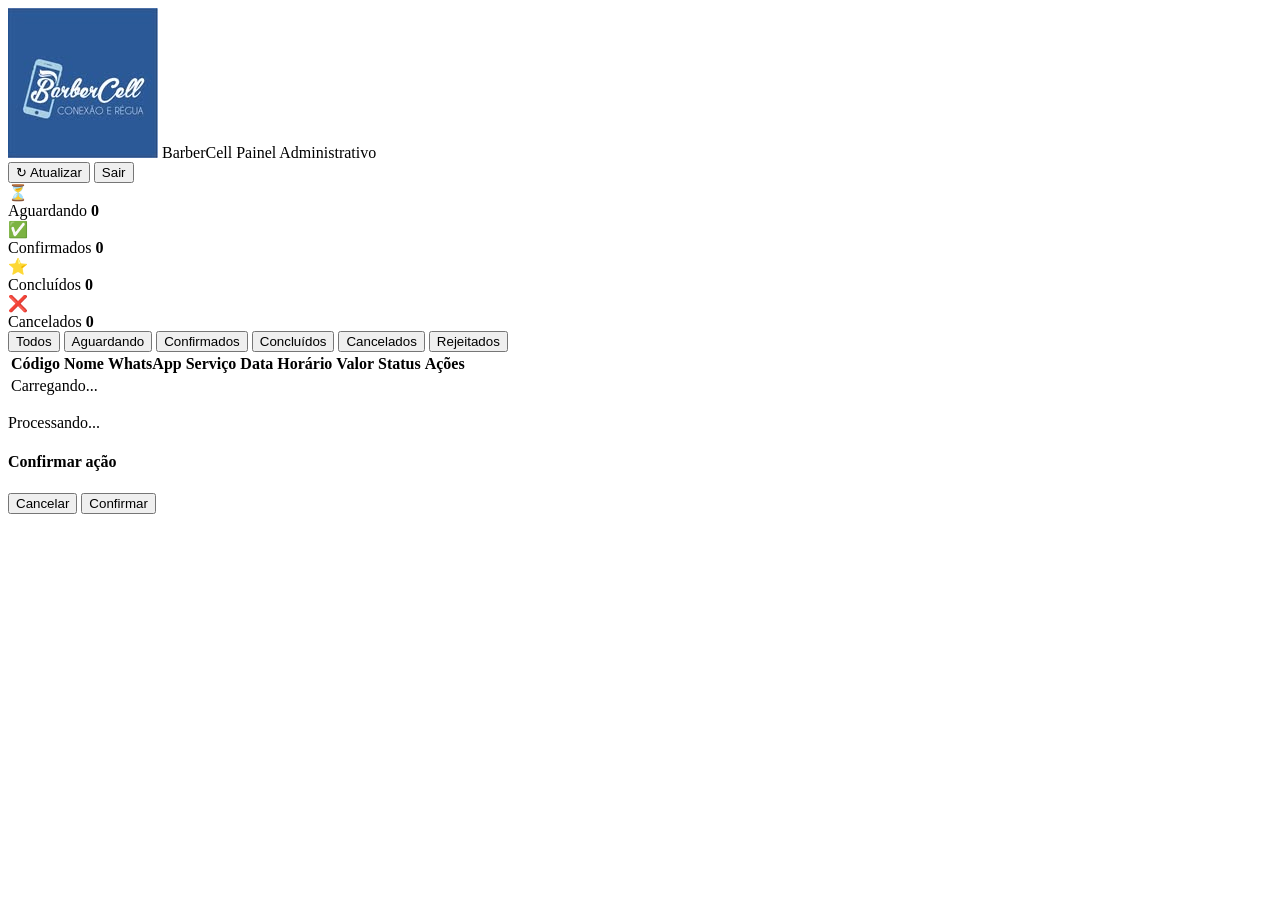
==== admin.html @ 04db47ef "Add files via upload" ====
<!DOCTYPE html>
<html lang="pt-BR">
<head>
  <meta charset="UTF-8" />
  <meta name="viewport" content="width=device-width, initial-scale=1.0" />
  <title>Admin — BarberCell · Conexão & Régua</title>
  <link rel="stylesheet" href="css/style.css" />
  <link rel="preconnect" href="https://fonts.googleapis.com" />
  <link href="https://fonts.googleapis.com/css2?family=Playfair+Display:wght@700&family=Inter:wght@300;400;500;600&display=swap" rel="stylesheet" />
</head>
<body class="admin-page">

  <!-- Dashboard (visível após autenticação via index) -->
  <div class="admin-dashboard" id="admin-dashboard">

    <header class="admin-header">
      <div class="admin-header-left">
        <img src="logo.jpg" alt="BarberCell" class="admin-logo-img" />
        <span class="admin-logo">BarberCell</span>
        <span class="admin-title">Painel Administrativo</span>
      </div>
      <div class="admin-header-right">
        <button class="btn btn-sm btn-outline" id="refresh-btn">↻ Atualizar</button>
        <button class="btn btn-sm btn-danger" id="logout-btn">Sair</button>
      </div>
    </header>

    <main class="admin-main">

      <!-- Stats Cards -->
      <div class="stats-grid">
        <div class="stat-card pending">
          <div class="stat-icon">⏳</div>
          <div class="stat-info">
            <span class="stat-label">Aguardando</span>
            <strong class="stat-value" id="stat-pending">0</strong>
          </div>
        </div>
        <div class="stat-card confirmed">
          <div class="stat-icon">✅</div>
          <div class="stat-info">
            <span class="stat-label">Confirmados</span>
            <strong class="stat-value" id="stat-confirmed">0</strong>
          </div>
        </div>
        <div class="stat-card done">
          <div class="stat-icon">⭐</div>
          <div class="stat-info">
            <span class="stat-label">Concluídos</span>
            <strong class="stat-value" id="stat-done">0</strong>
          </div>
        </div>
        <div class="stat-card cancelled">
          <div class="stat-icon">❌</div>
          <div class="stat-info">
            <span class="stat-label">Cancelados</span>
            <strong class="stat-value" id="stat-cancelled">0</strong>
          </div>
        </div>
      </div>

      <!-- Filters -->
      <div class="admin-filters">
        <button class="filter-btn active" data-filter="all">Todos</button>
        <button class="filter-btn" data-filter="AGUARDANDO CONFIRMAÇÃO">Aguardando</button>
        <button class="filter-btn" data-filter="CONFIRMADO">Confirmados</button>
        <button class="filter-btn" data-filter="CONCLUÍDO">Concluídos</button>
        <button class="filter-btn" data-filter="CANCELADO">Cancelados</button>
        <button class="filter-btn" data-filter="REJEITADO">Rejeitados</button>
      </div>

      <!-- Table -->
      <div class="admin-table-wrap">
        <table class="admin-table" id="bookings-table">
          <thead>
            <tr>
              <th>Código</th>
              <th>Nome</th>
              <th>WhatsApp</th>
              <th>Serviço</th>
              <th>Data</th>
              <th>Horário</th>
              <th>Valor</th>
              <th>Status</th>
              <th>Ações</th>
            </tr>
          </thead>
          <tbody id="bookings-tbody">
            <tr><td colspan="9" class="table-empty">Carregando...</td></tr>
          </tbody>
        </table>
      </div>

    </main>
  </div>

  <!-- Loading overlay -->
  <div class="loading-overlay hidden" id="loading-overlay">
    <div class="spinner"></div>
    <p>Processando...</p>
  </div>

  <!-- Modal de confirmação -->
  <div class="modal-overlay hidden" id="modal-overlay">
    <div class="modal">
      <h4 id="modal-title">Confirmar ação</h4>
      <p id="modal-body"></p>
      <div class="modal-actions">
        <button class="btn btn-outline" id="modal-cancel">Cancelar</button>
        <button class="btn btn-primary" id="modal-confirm">Confirmar</button>
      </div>
    </div>
  </div>

  <script src="js/api.js"></script>
  <script src="js/admin.js"></script>
</body>
</html>
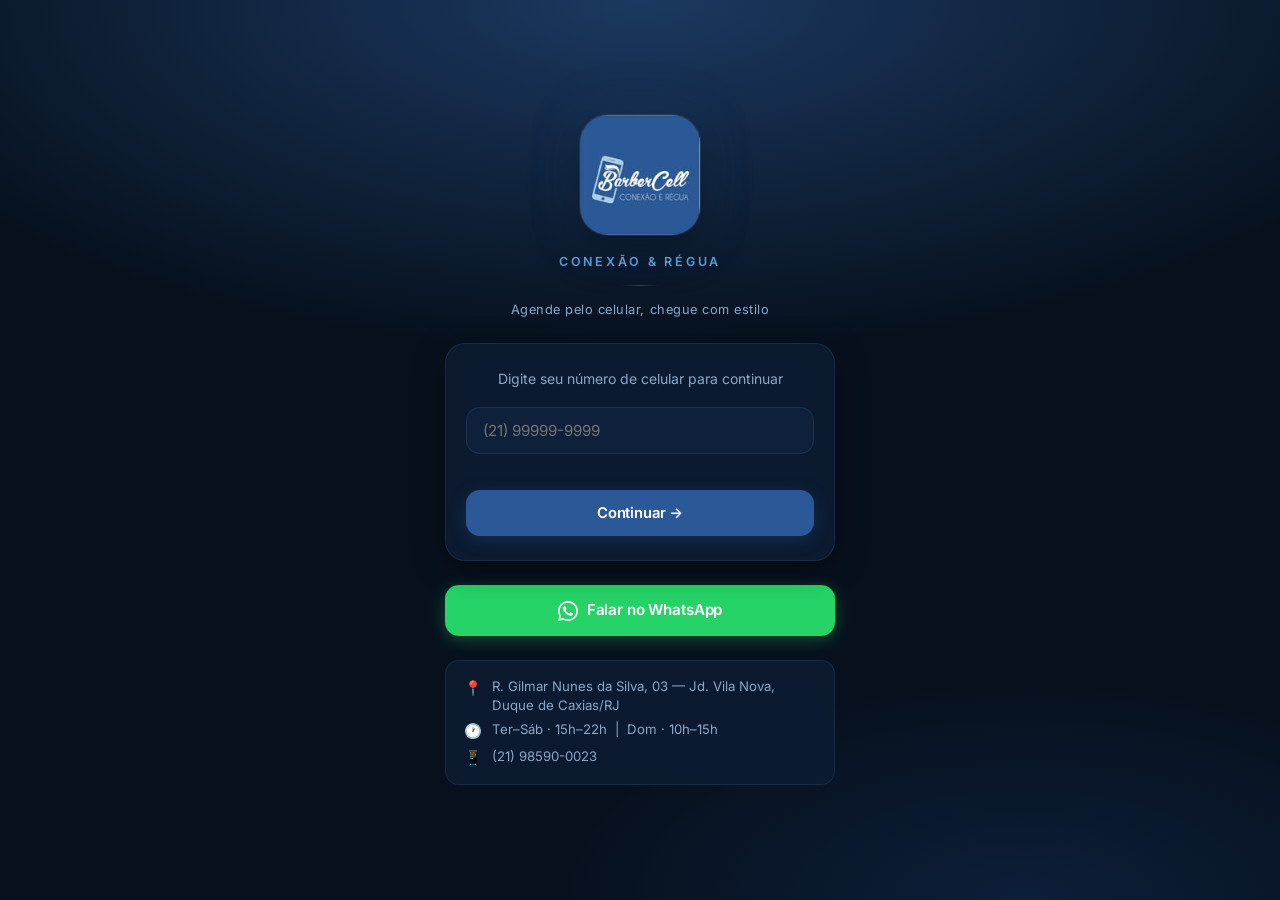
==== commit 6d85d8bc: "Add files via upload" ====
--- a/admin.html
+++ b/admin.html
@@ -4,7 +4,7 @@
   <meta charset="UTF-8" />
   <meta name="viewport" content="width=device-width, initial-scale=1.0" />
   <title>Admin — BarberCell · Conexão & Régua</title>
-  <link rel="stylesheet" href="css/style.css" />
+  <link rel="stylesheet" href="style.css" />
   <link rel="preconnect" href="https://fonts.googleapis.com" />
   <link href="https://fonts.googleapis.com/css2?family=Playfair+Display:wght@700&family=Inter:wght@300;400;500;600&display=swap" rel="stylesheet" />
 </head>
@@ -112,7 +112,7 @@
     </div>
   </div>
 
-  <script src="js/api.js"></script>
-  <script src="js/admin.js"></script>
+  <script src="api.js"></script>
+  <script src="admin.js"></script>
 </body>
 </html>
--- a/style.css
+++ b/style.css
@@ -0,0 +1,1163 @@
+/* =============================================
+   BarberCell — Global Styles
+   Estética iOS · Cor marca: #2B5997
+   ============================================= */
+
+:root {
+  --brand: #2B5997;
+  --brand-light: #5B9BD5;
+  --brand-dark: #1a3d6b;
+  --brand-glow: rgba(43,89,151,0.35);
+
+  /* Superfícies — azul-noite iOS-style */
+  --bg: #07111E;
+  --surface-1: rgba(13,28,50,0.88);
+  --surface-2: rgba(17,35,62,0.78);
+  --surface-border: rgba(91,155,213,0.14);
+  --surface-border-hover: rgba(91,155,213,0.28);
+
+  /* Texto */
+  --text-primary:   #EEF4FF;
+  --text-secondary: #8BA7C7;
+  --text-tertiary:  #3D5A7A;
+
+  /* Status */
+  --pix-green:        #34C759;
+  --status-pending:   #FF9F0A;
+  --status-confirmed: #34C759;
+  --status-done:      #5E5CE6;
+  --status-rejected:  #FF453A;
+  --status-cancelled: #636366;
+
+  --radius-xl: 20px;
+  --radius:    14px;
+  --radius-sm: 10px;
+  --radius-xs: 8px;
+
+  --blur: blur(20px) saturate(180%);
+  --shadow-card: 0 8px 32px rgba(0,0,0,0.45);
+  --shadow-btn:  0 4px 16px var(--brand-glow);
+  --transition: 0.22s cubic-bezier(0.4,0,0.2,1);
+}
+
+*, *::before, *::after { box-sizing: border-box; margin: 0; padding: 0; }
+html { font-size: 16px; scroll-behavior: smooth; }
+
+body {
+  font-family: -apple-system, 'SF Pro Text', 'SF Pro Display',
+               BlinkMacSystemFont, 'Helvetica Neue', Inter, sans-serif;
+  background: var(--bg);
+  color: var(--text-primary);
+  min-height: 100vh;
+  line-height: 1.5;
+  -webkit-font-smoothing: antialiased;
+}
+
+a { color: inherit; text-decoration: none; }
+
+/* =============================================
+   HOME PAGE
+   ============================================= */
+
+.home-page {
+  display: flex;
+  align-items: center;
+  justify-content: center;
+  min-height: 100dvh;
+  padding: 28px 20px;
+  background:
+    radial-gradient(ellipse 100% 60% at 50% 0%, rgba(43,89,151,0.55) 0%, transparent 65%),
+    radial-gradient(ellipse 60% 40% at 80% 100%, rgba(27,60,120,0.3) 0%, transparent 60%),
+    var(--bg);
+}
+
+.home-container {
+  width: 100%;
+  max-width: 390px;
+  display: flex;
+  flex-direction: column;
+  align-items: center;
+  gap: 24px;
+}
+
+/* Hero */
+.hero { text-align: center; }
+
+.hero-logo { margin-bottom: 12px; }
+
+.logo-img {
+  width: 120px;
+  height: 120px;
+  border-radius: 28px;
+  object-fit: cover;
+  box-shadow:
+    0 0 0 1px rgba(255,255,255,0.08),
+    0 12px 40px rgba(0,0,0,0.5),
+    0 0 48px rgba(43,89,151,0.35);
+}
+
+.hero-slogan {
+  font-size: 0.78rem;
+  font-weight: 600;
+  color: var(--brand-light);
+  letter-spacing: 0.22em;
+  text-transform: uppercase;
+  margin-top: 12px;
+}
+
+.hero-divider {
+  width: 40px;
+  height: 1px;
+  background: linear-gradient(to right, transparent, rgba(255,255,255,0.15), transparent);
+  margin: 14px auto;
+}
+
+.hero-tagline {
+  font-size: 0.8rem;
+  color: var(--text-secondary);
+  letter-spacing: 0.04em;
+}
+
+/* Entry Card */
+.entry-card {
+  width: 100%;
+  background: var(--surface-1);
+  border: 1px solid var(--surface-border);
+  border-radius: var(--radius-xl);
+  padding: 24px 20px;
+  backdrop-filter: var(--blur);
+  -webkit-backdrop-filter: var(--blur);
+  box-shadow: var(--shadow-card);
+}
+
+.entry-desc {
+  font-size: 0.875rem;
+  color: var(--text-secondary);
+  margin-bottom: 18px;
+  text-align: center;
+  line-height: 1.5;
+}
+
+.entry-actions { display: flex; gap: 10px; margin-top: 4px; }
+.entry-actions .btn { flex: 1; }
+
+.admin-badge {
+  display: block;
+  background: rgba(43,89,151,0.14);
+  border: 1px solid rgba(74,132,212,0.3);
+  color: var(--brand-light);
+  border-radius: 20px;
+  padding: 5px 14px;
+  font-size: 0.78rem;
+  font-weight: 600;
+  margin-bottom: 16px;
+  text-align: center;
+  letter-spacing: 0.03em;
+}
+
+/* Welcome / Register screens */
+.welcome-icon {
+  font-size: 2.8rem;
+  text-align: center;
+  margin-bottom: 10px;
+}
+
+.welcome-title {
+  font-size: 1.25rem;
+  font-weight: 700;
+  color: var(--text-primary);
+  text-align: center;
+  line-height: 1.3;
+  letter-spacing: -0.02em;
+}
+
+.welcome-title span {
+  color: var(--brand-light);
+}
+
+/* Botão WhatsApp home */
+.btn-wpp-home {
+  display: flex;
+  align-items: center;
+  justify-content: center;
+  gap: 9px;
+  width: 100%;
+  padding: 14px 22px;
+  background: #25D366;
+  color: #fff;
+  border-radius: var(--radius);
+  font-size: 0.95rem;
+  font-weight: 600;
+  transition: all var(--transition);
+  box-shadow: 0 4px 16px rgba(37,211,102,0.3);
+  letter-spacing: -0.01em;
+}
+
+.btn-wpp-home:hover {
+  background: #1ebe5c;
+  transform: translateY(-1px);
+  box-shadow: 0 6px 20px rgba(37,211,102,0.4);
+}
+
+.btn-wpp-home:active { transform: scale(0.98); }
+
+/* Info */
+.home-info {
+  display: flex;
+  flex-direction: column;
+  gap: 6px;
+  width: 100%;
+  background: var(--surface-1);
+  border: 1px solid var(--surface-border);
+  border-radius: var(--radius);
+  padding: 16px 18px;
+  backdrop-filter: var(--blur);
+  -webkit-backdrop-filter: var(--blur);
+}
+
+.info-item {
+  display: flex;
+  align-items: flex-start;
+  gap: 10px;
+  font-size: 0.825rem;
+  color: var(--text-secondary);
+  line-height: 1.4;
+}
+
+.info-icon { flex-shrink: 0; font-size: 0.9rem; margin-top: 1px; }
+
+/* =============================================
+   BUTTONS
+   ============================================= */
+
+.btn {
+  display: inline-flex;
+  align-items: center;
+  justify-content: center;
+  gap: 7px;
+  padding: 14px 22px;
+  border-radius: var(--radius);
+  font-size: 0.925rem;
+  font-weight: 600;
+  cursor: pointer;
+  border: none;
+  transition: all var(--transition);
+  text-align: center;
+  white-space: nowrap;
+  font-family: inherit;
+  letter-spacing: -0.01em;
+  -webkit-tap-highlight-color: transparent;
+}
+
+.btn-primary {
+  background: var(--brand);
+  color: #fff;
+  box-shadow: var(--shadow-btn);
+}
+.btn-primary:hover  { background: var(--brand-light); transform: translateY(-1px); box-shadow: 0 6px 24px var(--brand-glow); }
+.btn-primary:active { transform: scale(0.97); }
+
+.btn-secondary {
+  background: rgba(43,89,151,0.14);
+  color: var(--brand-light);
+  border: 1px solid rgba(74,132,212,0.3);
+}
+.btn-secondary:hover { background: rgba(43,89,151,0.22); transform: translateY(-1px); }
+
+.btn-outline {
+  background: rgba(255,255,255,0.05);
+  color: var(--text-secondary);
+  border: 1px solid var(--surface-border);
+}
+.btn-outline:hover { border-color: var(--surface-border-hover); color: var(--text-primary); }
+
+.btn-large  { padding: 16px 28px; font-size: 1rem; border-radius: var(--radius-xl); }
+.btn-full   { width: 100%; }
+.btn-sm     { padding: 8px 14px; font-size: 0.8rem; border-radius: var(--radius-xs); }
+.btn-icon   { font-size: 1.05rem; }
+
+.btn-whatsapp {
+  background: #25D366;
+  color: #fff;
+  width: 100%;
+}
+.btn-whatsapp:hover { background: #1ebe5c; transform: translateY(-1px); }
+
+.btn-danger {
+  background: rgba(255,69,58,0.12);
+  color: var(--status-rejected);
+  border: 1px solid rgba(255,69,58,0.25);
+}
+.btn-danger:hover { background: rgba(255,69,58,0.22); }
+
+/* =============================================
+   PAGE HEADER
+   ============================================= */
+
+.page-header {
+  display: flex;
+  align-items: center;
+  justify-content: space-between;
+  padding: 14px 16px;
+  border-bottom: 1px solid var(--surface-border);
+  position: sticky;
+  top: 0;
+  background: rgba(7,17,30,0.85);
+  backdrop-filter: var(--blur);
+  -webkit-backdrop-filter: var(--blur);
+  z-index: 100;
+}
+
+.back-btn {
+  font-size: 0.9rem;
+  color: var(--brand-light);
+  font-weight: 500;
+  transition: opacity var(--transition);
+}
+.back-btn:hover { opacity: 0.75; }
+
+.page-title {
+  font-size: 0.9rem;
+  font-weight: 600;
+  color: var(--text-primary);
+  display: flex;
+  align-items: center;
+  gap: 8px;
+}
+
+.page-title img {
+  width: 26px;
+  height: 26px;
+  border-radius: 7px;
+  object-fit: cover;
+}
+
+/* =============================================
+   STEPS BAR
+   ============================================= */
+
+.steps-bar {
+  display: flex;
+  align-items: center;
+  justify-content: center;
+  padding: 16px;
+  overflow-x: auto;
+  scrollbar-width: none;
+  gap: 0;
+}
+
+.step {
+  display: flex;
+  flex-direction: column;
+  align-items: center;
+  gap: 5px;
+  flex-shrink: 0;
+}
+
+.step-circle {
+  width: 30px;
+  height: 30px;
+  border-radius: 50%;
+  background: rgba(255,255,255,0.06);
+  border: 1px solid var(--surface-border);
+  color: var(--text-tertiary);
+  display: flex;
+  align-items: center;
+  justify-content: center;
+  font-size: 0.78rem;
+  font-weight: 600;
+  transition: all var(--transition);
+}
+
+.step span {
+  font-size: 0.65rem;
+  color: var(--text-tertiary);
+  transition: color var(--transition);
+  letter-spacing: 0.02em;
+}
+
+.step.active .step-circle {
+  background: var(--brand);
+  border-color: var(--brand);
+  color: #fff;
+  box-shadow: 0 0 12px var(--brand-glow);
+}
+.step.active span { color: var(--brand-light); }
+
+.step.completed .step-circle {
+  background: rgba(43,89,151,0.18);
+  border-color: rgba(74,132,212,0.4);
+  color: var(--brand-light);
+}
+
+.step-line {
+  width: 28px;
+  height: 1px;
+  background: var(--surface-border);
+  margin-bottom: 20px;
+  flex-shrink: 0;
+}
+
+/* =============================================
+   BOOKING STEPS
+   ============================================= */
+
+.booking-main {
+  max-width: 480px;
+  margin: 0 auto;
+  padding: 16px 16px 48px;
+}
+
+.booking-step { display: none; }
+.booking-step.active { display: block; animation: fadeSlide 0.3s var(--transition); }
+
+@keyframes fadeSlide {
+  from { opacity: 0; transform: translateY(10px); }
+  to   { opacity: 1; transform: translateY(0); }
+}
+
+.section-title {
+  font-size: 1.3rem;
+  font-weight: 700;
+  color: var(--text-primary);
+  letter-spacing: -0.02em;
+  margin-bottom: 4px;
+}
+
+.section-subtitle {
+  font-size: 0.875rem;
+  color: var(--text-secondary);
+  margin-bottom: 20px;
+}
+
+/* Services */
+.services-grid {
+  display: flex;
+  flex-direction: column;
+  gap: 8px;
+  margin-top: 16px;
+}
+
+.service-card {
+  display: flex;
+  align-items: center;
+  justify-content: space-between;
+  padding: 15px 18px;
+  background: var(--surface-1);
+  border: 1px solid var(--surface-border);
+  border-radius: var(--radius);
+  cursor: pointer;
+  transition: all var(--transition);
+  backdrop-filter: var(--blur);
+  -webkit-backdrop-filter: var(--blur);
+}
+
+.service-card:hover {
+  border-color: rgba(74,132,212,0.4);
+  background: rgba(43,89,151,0.1);
+}
+
+.service-card.selected {
+  border-color: var(--brand);
+  background: rgba(43,89,151,0.16);
+  box-shadow: 0 0 0 1px var(--brand), inset 0 0 0 1px rgba(74,132,212,0.2);
+}
+
+.service-name { font-weight: 500; font-size: 0.95rem; }
+.service-meta { display: flex; flex-direction: column; align-items: flex-end; gap: 2px; }
+.service-price { color: var(--brand-light); font-weight: 600; font-size: 0.95rem; }
+.service-duration { font-size: 0.72rem; color: var(--text-secondary); }
+
+/* Calendar */
+.calendar-wrapper {
+  background: var(--surface-1);
+  border: 1px solid var(--surface-border);
+  border-radius: var(--radius-xl);
+  padding: 20px;
+  margin-top: 16px;
+  backdrop-filter: var(--blur);
+  -webkit-backdrop-filter: var(--blur);
+}
+
+.calendar-header {
+  display: flex;
+  align-items: center;
+  justify-content: space-between;
+  margin-bottom: 16px;
+}
+
+.cal-month-label {
+  font-weight: 600;
+  font-size: 0.95rem;
+  text-transform: capitalize;
+  letter-spacing: -0.01em;
+}
+
+.cal-nav {
+  background: rgba(255,255,255,0.06);
+  border: 1px solid var(--surface-border);
+  color: var(--text-secondary);
+  width: 30px;
+  height: 30px;
+  border-radius: 50%;
+  cursor: pointer;
+  font-size: 1rem;
+  transition: all var(--transition);
+  display: flex;
+  align-items: center;
+  justify-content: center;
+}
+.cal-nav:hover { background: var(--brand); border-color: var(--brand); color: #fff; }
+
+.calendar-grid {
+  display: grid;
+  grid-template-columns: repeat(7, 1fr);
+  gap: 3px;
+}
+
+.cal-day-name {
+  text-align: center;
+  font-size: 0.68rem;
+  color: var(--text-tertiary);
+  padding: 4px 0 8px;
+  font-weight: 500;
+  letter-spacing: 0.04em;
+}
+
+#calendar-days { display: contents; }
+
+.cal-day {
+  aspect-ratio: 1;
+  display: flex;
+  align-items: center;
+  justify-content: center;
+  border-radius: 50%;
+  cursor: pointer;
+  font-size: 0.875rem;
+  transition: all var(--transition);
+}
+
+.cal-day:hover:not(.disabled):not(.past) {
+  background: rgba(43,89,151,0.25);
+  color: var(--brand-light);
+}
+
+.cal-day.selected {
+  background: var(--brand);
+  color: #fff;
+  font-weight: 700;
+  box-shadow: 0 2px 10px var(--brand-glow);
+}
+
+.cal-day.today {
+  color: var(--brand-light);
+  font-weight: 600;
+}
+
+.cal-day.disabled, .cal-day.past {
+  color: var(--text-tertiary);
+  cursor: not-allowed;
+  opacity: 0.45;
+}
+
+.cal-day.empty { cursor: default; }
+
+/* Times Grid */
+.times-grid {
+  display: grid;
+  grid-template-columns: repeat(3, 1fr);
+  gap: 8px;
+  margin-top: 16px;
+}
+
+.time-slot {
+  padding: 13px 8px;
+  background: var(--surface-1);
+  border: 1px solid var(--surface-border);
+  border-radius: var(--radius);
+  text-align: center;
+  cursor: pointer;
+  font-weight: 500;
+  font-size: 0.9rem;
+  transition: all var(--transition);
+  backdrop-filter: var(--blur);
+  -webkit-backdrop-filter: var(--blur);
+}
+
+.time-slot:hover {
+  border-color: rgba(74,132,212,0.4);
+  color: var(--brand-light);
+  background: rgba(43,89,151,0.1);
+}
+
+.time-slot.selected {
+  background: var(--brand);
+  border-color: var(--brand);
+  color: #fff;
+  box-shadow: 0 2px 12px var(--brand-glow);
+}
+
+.time-slot.unavailable {
+  opacity: 0.28;
+  cursor: not-allowed;
+  text-decoration: line-through;
+  pointer-events: none;
+}
+
+.no-times {
+  text-align: center;
+  color: var(--text-secondary);
+  padding: 32px;
+  font-size: 0.9rem;
+}
+
+/* Form */
+.client-form { margin-top: 16px; }
+
+.form-group {
+  display: flex;
+  flex-direction: column;
+  gap: 6px;
+  margin-bottom: 14px;
+}
+
+.form-group label {
+  font-size: 0.825rem;
+  color: var(--text-secondary);
+  font-weight: 500;
+  padding-left: 2px;
+}
+
+.optional { font-weight: 400; font-size: 0.78rem; opacity: 0.7; }
+
+.form-group input {
+  padding: 13px 16px;
+  background: var(--surface-2);
+  border: 1px solid var(--surface-border);
+  border-radius: var(--radius);
+  color: var(--text-primary);
+  font-size: 0.95rem;
+  font-family: inherit;
+  transition: border-color var(--transition), box-shadow var(--transition);
+  outline: none;
+  -webkit-appearance: none;
+}
+
+.form-group input:focus {
+  border-color: var(--brand);
+  box-shadow: 0 0 0 3px rgba(43,89,151,0.2);
+}
+.form-group input.error { border-color: var(--status-rejected); }
+
+.field-error {
+  font-size: 0.78rem;
+  color: var(--status-rejected);
+  min-height: 16px;
+  padding-left: 2px;
+}
+
+/* Booking Summary */
+.booking-summary {
+  background: var(--surface-1);
+  border: 1px solid var(--surface-border);
+  border-radius: var(--radius);
+  padding: 16px 18px;
+  margin: 18px 0;
+  backdrop-filter: var(--blur);
+  -webkit-backdrop-filter: var(--blur);
+}
+
+.booking-summary h4 {
+  font-size: 0.72rem;
+  color: var(--text-tertiary);
+  text-transform: uppercase;
+  letter-spacing: 0.1em;
+  margin-bottom: 10px;
+}
+
+.summary-row {
+  display: flex;
+  justify-content: space-between;
+  align-items: center;
+  padding: 7px 0;
+  font-size: 0.875rem;
+  border-bottom: 1px solid rgba(255,255,255,0.04);
+}
+.summary-row:last-child { border-bottom: none; }
+.summary-row span { color: var(--text-secondary); }
+.summary-row.highlight strong { color: var(--brand-light); font-size: 1rem; }
+
+/* Pix Card */
+.pix-card {
+  background: var(--surface-1);
+  border: 1px solid rgba(52,199,89,0.2);
+  border-radius: var(--radius-xl);
+  padding: 22px;
+  display: flex;
+  gap: 18px;
+  align-items: flex-start;
+  margin-top: 16px;
+  backdrop-filter: var(--blur);
+  -webkit-backdrop-filter: var(--blur);
+}
+
+.pix-info { flex: 1; }
+
+.pix-row {
+  display: flex;
+  justify-content: space-between;
+  align-items: center;
+  padding: 8px 0;
+  border-bottom: 1px solid rgba(255,255,255,0.04);
+  gap: 12px;
+}
+.pix-row:last-child { border-bottom: none; }
+.pix-label { font-size: 0.78rem; color: var(--text-tertiary); }
+.pix-value-wrap { display: flex; align-items: center; gap: 8px; }
+.pix-row.highlight strong { color: var(--pix-green); font-size: 1.05rem; }
+
+.copy-btn {
+  background: rgba(255,255,255,0.06);
+  border: 1px solid var(--surface-border);
+  color: var(--text-secondary);
+  cursor: pointer;
+  border-radius: var(--radius-xs);
+  padding: 3px 8px;
+  font-size: 0.8rem;
+  transition: all var(--transition);
+}
+.copy-btn:hover { border-color: var(--brand); color: var(--brand-light); }
+
+.pix-qr-wrap { text-align: center; margin: 16px 0; }
+.pix-qr {
+  max-width: 170px;
+  border-radius: var(--radius);
+  border: 1px solid var(--surface-border);
+}
+
+.pix-instructions {
+  background: rgba(52,199,89,0.06);
+  border: 1px solid rgba(52,199,89,0.18);
+  border-radius: var(--radius);
+  padding: 13px 16px;
+  margin-top: 14px;
+  font-size: 0.865rem;
+  color: var(--text-secondary);
+  line-height: 1.5;
+}
+
+/* Step Actions */
+.step-actions {
+  display: flex;
+  gap: 10px;
+  margin-top: 20px;
+  justify-content: flex-end;
+}
+.step-actions.column { flex-direction: column; }
+
+/* Success Screen */
+.success-screen { text-align: center; }
+
+.success-icon {
+  font-size: 4rem;
+  margin-bottom: 14px;
+  animation: popIn 0.5s cubic-bezier(0.175,0.885,0.32,1.275);
+}
+
+@keyframes popIn {
+  0%   { transform: scale(0); opacity: 0; }
+  70%  { transform: scale(1.15); }
+  100% { transform: scale(1);  opacity: 1; }
+}
+
+.success-screen h3 {
+  font-size: 1.5rem;
+  font-weight: 700;
+  letter-spacing: -0.02em;
+  color: var(--text-primary);
+  margin-bottom: 6px;
+}
+
+.success-screen p { color: var(--text-secondary); margin-bottom: 18px; }
+.success-note {
+  font-size: 0.83rem;
+  color: var(--text-tertiary);
+  line-height: 1.5;
+  margin-top: 14px;
+}
+
+/* =============================================
+   STATUS BADGES
+   ============================================= */
+
+.status-badge {
+  display: inline-block;
+  padding: 3px 10px;
+  border-radius: 20px;
+  font-size: 0.72rem;
+  font-weight: 600;
+  letter-spacing: 0.02em;
+}
+
+.status-badge.pending   { background: rgba(255,159,10,0.14);  color: var(--status-pending); }
+.status-badge.confirmed { background: rgba(52,199,89,0.14);   color: var(--status-confirmed); }
+.status-badge.done      { background: rgba(94,92,230,0.14);   color: var(--status-done); }
+.status-badge.rejected  { background: rgba(255,69,58,0.14);   color: var(--status-rejected); }
+.status-badge.cancelled { background: rgba(99,99,102,0.14);   color: var(--status-cancelled); }
+
+/* =============================================
+   CONSULTA PAGE
+   ============================================= */
+
+.consulta-page { min-height: 100dvh; }
+
+.consulta-main {
+  max-width: 480px;
+  margin: 0 auto;
+  padding: 24px 16px;
+}
+
+.consulta-card {
+  background: var(--surface-1);
+  border: 1px solid var(--surface-border);
+  border-radius: var(--radius-xl);
+  padding: 26px 22px;
+  backdrop-filter: var(--blur);
+  -webkit-backdrop-filter: var(--blur);
+  box-shadow: var(--shadow-card);
+}
+
+.consulta-desc {
+  font-size: 0.875rem;
+  color: var(--text-secondary);
+  margin-bottom: 22px;
+  line-height: 1.5;
+}
+
+.consulta-result { margin-top: 22px; }
+
+.result-card {
+  background: var(--surface-2);
+  border: 1px solid var(--surface-border);
+  border-radius: var(--radius);
+  padding: 18px;
+  margin-bottom: 10px;
+}
+
+.result-header {
+  display: flex;
+  justify-content: space-between;
+  align-items: center;
+  margin-bottom: 12px;
+}
+
+.result-id { font-size: 0.72rem; color: var(--text-tertiary); }
+
+.result-row {
+  display: flex;
+  justify-content: space-between;
+  padding: 6px 0;
+  font-size: 0.865rem;
+  border-bottom: 1px solid rgba(255,255,255,0.04);
+}
+.result-row:last-child { border-bottom: none; }
+.result-row span { color: var(--text-secondary); }
+
+.no-result { text-align: center; color: var(--text-secondary); padding: 20px; font-size: 0.9rem; }
+.no-result.error { color: var(--status-rejected); }
+
+/* =============================================
+   ADMIN PAGE
+   ============================================= */
+
+.admin-page { min-height: 100dvh; }
+.admin-dashboard { display: flex; flex-direction: column; min-height: 100dvh; }
+
+.admin-header {
+  display: flex;
+  align-items: center;
+  justify-content: space-between;
+  padding: 14px 20px;
+  background: rgba(10,10,15,0.82);
+  border-bottom: 1px solid var(--surface-border);
+  position: sticky;
+  top: 0;
+  z-index: 100;
+  backdrop-filter: var(--blur);
+  -webkit-backdrop-filter: var(--blur);
+}
+
+.admin-header-left { display: flex; align-items: center; gap: 10px; }
+
+.admin-logo-img {
+  width: 30px;
+  height: 30px;
+  border-radius: 8px;
+  object-fit: cover;
+}
+
+.admin-logo {
+  font-size: 0.95rem;
+  font-weight: 700;
+  color: var(--text-primary);
+  letter-spacing: -0.01em;
+}
+
+.admin-title {
+  font-size: 0.75rem;
+  color: var(--text-tertiary);
+  display: none;
+}
+
+@media (min-width: 640px) { .admin-title { display: block; } }
+
+.admin-header-right { display: flex; gap: 8px; }
+
+.admin-main { padding: 20px 16px; max-width: 1200px; margin: 0 auto; width: 100%; }
+
+/* Stats */
+.stats-grid {
+  display: grid;
+  grid-template-columns: repeat(2, 1fr);
+  gap: 10px;
+  margin-bottom: 20px;
+}
+
+@media (min-width: 640px) { .stats-grid { grid-template-columns: repeat(4, 1fr); } }
+
+.stat-card {
+  background: var(--surface-1);
+  border: 1px solid var(--surface-border);
+  border-radius: var(--radius);
+  padding: 18px;
+  display: flex;
+  align-items: center;
+  gap: 14px;
+  backdrop-filter: var(--blur);
+  -webkit-backdrop-filter: var(--blur);
+}
+
+.stat-icon { font-size: 1.4rem; }
+.stat-info { display: flex; flex-direction: column; }
+.stat-label { font-size: 0.72rem; color: var(--text-tertiary); }
+.stat-value { font-size: 1.7rem; font-weight: 700; line-height: 1.1; letter-spacing: -0.02em; }
+
+.stat-card.pending   .stat-value { color: var(--status-pending); }
+.stat-card.confirmed .stat-value { color: var(--status-confirmed); }
+.stat-card.done      .stat-value { color: var(--status-done); }
+.stat-card.cancelled .stat-value { color: var(--status-cancelled); }
+
+/* Filters */
+.admin-filters {
+  display: flex;
+  gap: 7px;
+  margin-bottom: 14px;
+  overflow-x: auto;
+  scrollbar-width: none;
+  padding-bottom: 4px;
+}
+
+.filter-btn {
+  padding: 6px 14px;
+  border-radius: 20px;
+  border: 1px solid var(--surface-border);
+  background: transparent;
+  color: var(--text-secondary);
+  font-size: 0.78rem;
+  cursor: pointer;
+  white-space: nowrap;
+  transition: all var(--transition);
+  font-family: inherit;
+  font-weight: 500;
+}
+
+.filter-btn.active, .filter-btn:hover {
+  border-color: var(--brand);
+  color: var(--brand-light);
+  background: rgba(43,89,151,0.12);
+}
+
+/* Table */
+.admin-table-wrap {
+  overflow-x: auto;
+  border: 1px solid var(--surface-border);
+  border-radius: var(--radius);
+  background: var(--surface-1);
+  backdrop-filter: var(--blur);
+  -webkit-backdrop-filter: var(--blur);
+}
+
+.admin-table {
+  width: 100%;
+  border-collapse: collapse;
+  font-size: 0.85rem;
+  min-width: 760px;
+}
+
+.admin-table thead th {
+  padding: 11px 14px;
+  text-align: left;
+  font-size: 0.7rem;
+  font-weight: 600;
+  color: var(--text-tertiary);
+  text-transform: uppercase;
+  letter-spacing: 0.07em;
+  background: rgba(7,17,30,0.6);
+  border-bottom: 1px solid var(--surface-border);
+  white-space: nowrap;
+}
+
+.admin-table tbody tr {
+  border-bottom: 1px solid rgba(255,255,255,0.04);
+  transition: background var(--transition);
+}
+.admin-table tbody tr:hover { background: rgba(255,255,255,0.03); }
+.admin-table tbody tr:last-child { border-bottom: none; }
+
+.admin-table td {
+  padding: 11px 14px;
+  vertical-align: middle;
+  color: var(--text-primary);
+}
+
+.table-empty {
+  text-align: center;
+  color: var(--text-tertiary);
+  padding: 40px !important;
+  font-size: 0.875rem;
+}
+
+.action-btns { display: flex; gap: 5px; flex-wrap: wrap; }
+
+.action-btn {
+  padding: 5px 10px;
+  border-radius: var(--radius-xs);
+  border: 1px solid var(--surface-border);
+  background: transparent;
+  cursor: pointer;
+  font-size: 0.72rem;
+  transition: all var(--transition);
+  white-space: nowrap;
+  font-family: inherit;
+  color: var(--text-secondary);
+  font-weight: 500;
+}
+
+.action-btn:hover { border-color: var(--surface-border-hover); color: var(--text-primary); }
+.action-btn.confirm:hover { border-color: var(--status-confirmed); color: var(--status-confirmed); background: rgba(52,199,89,0.08); }
+.action-btn.reject:hover  { border-color: var(--status-rejected);  color: var(--status-rejected);  background: rgba(255,69,58,0.08); }
+.action-btn.done:hover    { border-color: var(--status-done);      color: var(--status-done);       background: rgba(94,92,230,0.08); }
+.action-btn.cancel:hover  { border-color: var(--status-cancelled); color: var(--status-cancelled);  background: rgba(99,99,102,0.08); }
+
+/* =============================================
+   LOADING OVERLAY
+   ============================================= */
+
+.loading-overlay {
+  position: fixed;
+  inset: 0;
+  background: rgba(0,0,0,0.55);
+  display: flex;
+  flex-direction: column;
+  align-items: center;
+  justify-content: center;
+  gap: 14px;
+  z-index: 9999;
+  backdrop-filter: blur(12px);
+  -webkit-backdrop-filter: blur(12px);
+}
+
+.loading-overlay p { color: var(--text-secondary); font-size: 0.875rem; }
+
+.spinner {
+  width: 36px;
+  height: 36px;
+  border: 2.5px solid rgba(255,255,255,0.1);
+  border-top-color: var(--brand-light);
+  border-radius: 50%;
+  animation: spin 0.7s linear infinite;
+}
+
+@keyframes spin { to { transform: rotate(360deg); } }
+
+/* =============================================
+   MODAL
+   ============================================= */
+
+.modal-overlay {
+  position: fixed;
+  inset: 0;
+  background: rgba(0,0,0,0.55);
+  display: flex;
+  align-items: center;
+  justify-content: center;
+  padding: 24px;
+  z-index: 9998;
+  backdrop-filter: blur(12px);
+  -webkit-backdrop-filter: blur(12px);
+}
+
+.modal {
+  background: var(--surface-1);
+  border: 1px solid var(--surface-border);
+  border-radius: var(--radius-xl);
+  padding: 26px 22px;
+  max-width: 340px;
+  width: 100%;
+  animation: fadeSlide 0.22s ease;
+  box-shadow: var(--shadow-card);
+  backdrop-filter: var(--blur);
+  -webkit-backdrop-filter: var(--blur);
+}
+
+.modal h4 {
+  font-size: 1.05rem;
+  font-weight: 700;
+  color: var(--text-primary);
+  margin-bottom: 7px;
+  letter-spacing: -0.01em;
+}
+
+.modal p { color: var(--text-secondary); font-size: 0.875rem; margin-bottom: 18px; line-height: 1.5; }
+
+.modal-actions { display: flex; gap: 8px; justify-content: flex-end; }
+
+/* =============================================
+   UTILITIES
+   ============================================= */
+
+.hidden { display: none !important; }
+
+::-webkit-scrollbar { width: 4px; height: 4px; }
+::-webkit-scrollbar-track { background: transparent; }
+::-webkit-scrollbar-thumb { background: rgba(255,255,255,0.1); border-radius: 4px; }
+::-webkit-scrollbar-thumb:hover { background: rgba(255,255,255,0.2); }
+
+.toast {
+  position: fixed;
+  bottom: 28px;
+  left: 50%;
+  transform: translateX(-50%) translateY(80px);
+  background: rgba(38,38,50,0.92);
+  border: 1px solid var(--surface-border);
+  border-radius: 20px;
+  padding: 10px 20px;
+  font-size: 0.875rem;
+  color: var(--text-primary);
+  z-index: 10000;
+  transition: transform 0.3s cubic-bezier(0.34,1.56,0.64,1);
+  white-space: nowrap;
+  box-shadow: 0 8px 32px rgba(0,0,0,0.4);
+  backdrop-filter: var(--blur);
+  -webkit-backdrop-filter: var(--blur);
+}
+.toast.show    { transform: translateX(-50%) translateY(0); }
+.toast.success { border-color: rgba(52,199,89,0.4); color: var(--status-confirmed); }
+.toast.error   { border-color: rgba(255,69,58,0.4);  color: var(--status-rejected); }
+
+@media (max-width: 390px) {
+  .times-grid { grid-template-columns: repeat(2, 1fr); }
+  .pix-card { flex-direction: column; }
+  .step-actions:not(.column) { flex-direction: column-reverse; }
+  .step-actions:not(.column) .btn { width: 100%; }
+}
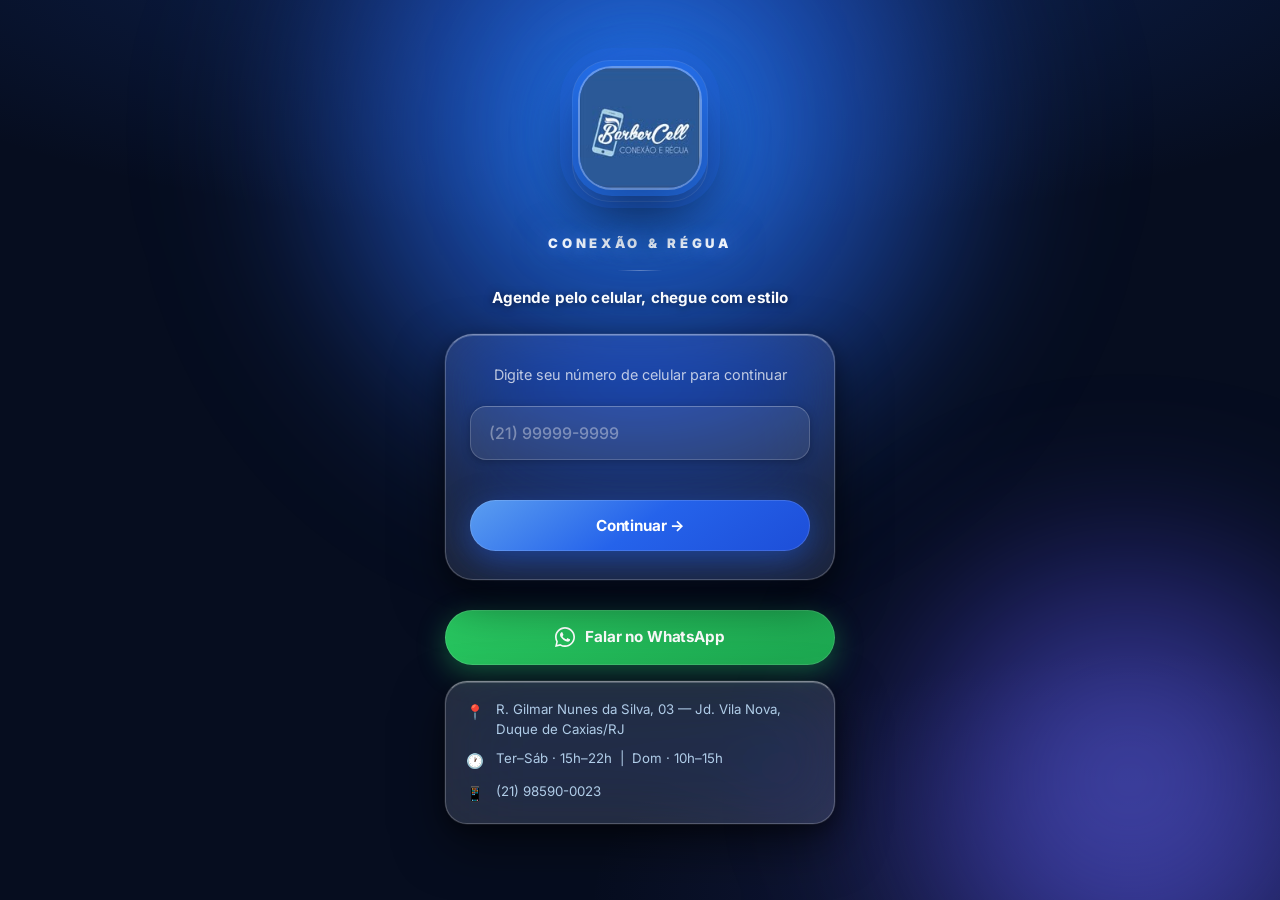
==== commit 74a77911: "Add files via upload" ====
--- a/admin.html
+++ b/admin.html
@@ -6,93 +6,173 @@
   <title>Admin — BarberCell · Conexão & Régua</title>
   <link rel="stylesheet" href="style.css" />
   <link rel="preconnect" href="https://fonts.googleapis.com" />
-  <link href="https://fonts.googleapis.com/css2?family=Playfair+Display:wght@700&family=Inter:wght@300;400;500;600&display=swap" rel="stylesheet" />
+  <link href="https://fonts.googleapis.com/css2?family=Inter:wght@300;400;500;600;700&display=swap" rel="stylesheet" />
 </head>
 <body class="admin-page">
 
-  <!-- Dashboard (visível após autenticação via index) -->
   <div class="admin-dashboard" id="admin-dashboard">
 
     <header class="admin-header">
       <div class="admin-header-left">
         <img src="logo.jpg" alt="BarberCell" class="admin-logo-img" />
-        <span class="admin-logo">BarberCell</span>
-        <span class="admin-title">Painel Administrativo</span>
+        <div>
+          <span class="admin-logo">BarberCell</span>
+          <span class="admin-title">Painel</span>
+        </div>
       </div>
       <div class="admin-header-right">
-        <button class="btn btn-sm btn-outline" id="refresh-btn">↻ Atualizar</button>
+        <button class="btn btn-sm btn-outline" id="refresh-btn">↻</button>
         <button class="btn btn-sm btn-danger" id="logout-btn">Sair</button>
       </div>
     </header>
 
     <main class="admin-main">
 
-      <!-- Stats Cards -->
-      <div class="stats-grid">
-        <div class="stat-card pending">
-          <div class="stat-icon">⏳</div>
-          <div class="stat-info">
-            <span class="stat-label">Aguardando</span>
-            <strong class="stat-value" id="stat-pending">0</strong>
+      <!-- Abas principais -->
+      <div class="admin-tabs">
+        <button class="admin-tab active" data-tab="agendamentos">📅 Agendamentos</button>
+        <button class="admin-tab" data-tab="financeiro">💰 Financeiro</button>
+        <button class="admin-tab" data-tab="servicos">✂️ Serviços</button>
+      </div>
+
+      <!-- ===== PAINEL: AGENDAMENTOS ===== -->
+      <div class="admin-panel active" id="panel-agendamentos">
+
+        <!-- Stats Cards -->
+        <div class="stats-grid">
+          <div class="stat-card pending">
+            <div class="stat-icon">⏳</div>
+            <div class="stat-info">
+              <span class="stat-label">Aguardando</span>
+              <strong class="stat-value" id="stat-pending">0</strong>
+            </div>
+          </div>
+          <div class="stat-card confirmed">
+            <div class="stat-icon">✅</div>
+            <div class="stat-info">
+              <span class="stat-label">Confirmados</span>
+              <strong class="stat-value" id="stat-confirmed">0</strong>
+            </div>
+          </div>
+          <div class="stat-card done">
+            <div class="stat-icon">⭐</div>
+            <div class="stat-info">
+              <span class="stat-label">Concluídos</span>
+              <strong class="stat-value" id="stat-done">0</strong>
+            </div>
+          </div>
+          <div class="stat-card cancelled">
+            <div class="stat-icon">❌</div>
+            <div class="stat-info">
+              <span class="stat-label">Cancelados</span>
+              <strong class="stat-value" id="stat-cancelled">0</strong>
+            </div>
           </div>
         </div>
-        <div class="stat-card confirmed">
-          <div class="stat-icon">✅</div>
-          <div class="stat-info">
-            <span class="stat-label">Confirmados</span>
-            <strong class="stat-value" id="stat-confirmed">0</strong>
+
+        <!-- Período + filtro status -->
+        <div class="admin-toolbar">
+          <select class="period-select" id="period-select">
+            <option value="futuro">Hoje &amp; próximos</option>
+            <option value="hoje">Somente hoje</option>
+            <option value="semana">Esta semana</option>
+            <option value="mes">Este mês</option>
+            <option value="antigos">Agendamentos passados</option>
+          </select>
+          <div class="filter-pills" id="filter-pills">
+            <button class="filter-btn active" data-filter="all">Todos</button>
+            <button class="filter-btn" data-filter="AGUARDANDO CONFIRMAÇÃO">Aguardando</button>
+            <button class="filter-btn" data-filter="CONFIRMADO">Confirmados</button>
+            <button class="filter-btn" data-filter="CONCLUÍDO">Concluídos</button>
+            <button class="filter-btn" data-filter="CANCELADO">Cancelados</button>
           </div>
         </div>
-        <div class="stat-card done">
-          <div class="stat-icon">⭐</div>
-          <div class="stat-info">
-            <span class="stat-label">Concluídos</span>
-            <strong class="stat-value" id="stat-done">0</strong>
+
+        <!-- Cards de agendamentos -->
+        <div class="bookings-list" id="bookings-list">
+          <p class="bookings-empty">Carregando...</p>
+        </div>
+
+      </div>
+
+      <!-- ===== PAINEL: FINANCEIRO ===== -->
+      <div class="admin-panel" id="panel-financeiro">
+
+        <div class="admin-toolbar">
+          <select class="period-select" id="fin-period-select">
+            <option value="hoje">Hoje</option>
+            <option value="semana">Esta semana</option>
+            <option value="mes" selected>Este mês</option>
+            <option value="total">Todo o período</option>
+          </select>
+        </div>
+
+        <div class="financial-grid">
+          <div class="financial-card highlight">
+            <span class="financial-label">Receita Concluída</span>
+            <strong class="financial-value" id="fin-receita">R$ 0,00</strong>
+            <span class="financial-sub" id="fin-receita-count">0 atendimentos</span>
+          </div>
+          <div class="financial-card">
+            <span class="financial-label">A receber (Confirmados)</span>
+            <strong class="financial-value" id="fin-confirmados">R$ 0,00</strong>
+            <span class="financial-sub" id="fin-confirmados-count">0 agendamentos</span>
+          </div>
+          <div class="financial-card">
+            <span class="financial-label">Pendente de confirmação</span>
+            <strong class="financial-value" id="fin-pendentes">R$ 0,00</strong>
+            <span class="financial-sub" id="fin-pendentes-count">0 agendamentos</span>
+          </div>
+          <div class="financial-card">
+            <span class="financial-label">Cancelados / Rejeitados</span>
+            <strong class="financial-value" id="fin-cancelados">R$ 0,00</strong>
+            <span class="financial-sub" id="fin-cancelados-count">0 agendamentos</span>
           </div>
         </div>
-        <div class="stat-card cancelled">
-          <div class="stat-icon">❌</div>
-          <div class="stat-info">
-            <span class="stat-label">Cancelados</span>
-            <strong class="stat-value" id="stat-cancelled">0</strong>
-          </div>
-        </div>
+
+        <p class="fin-note">Apenas agendamentos com status <strong>CONCLUÍDO</strong> são contados como receita.</p>
+
       </div>
 
-      <!-- Filters -->
-      <div class="admin-filters">
-        <button class="filter-btn active" data-filter="all">Todos</button>
-        <button class="filter-btn" data-filter="AGUARDANDO CONFIRMAÇÃO">Aguardando</button>
-        <button class="filter-btn" data-filter="CONFIRMADO">Confirmados</button>
-        <button class="filter-btn" data-filter="CONCLUÍDO">Concluídos</button>
-        <button class="filter-btn" data-filter="CANCELADO">Cancelados</button>
-        <button class="filter-btn" data-filter="REJEITADO">Rejeitados</button>
-      </div>
+      <!-- ===== PAINEL: SERVIÇOS ===== -->
+      <div class="admin-panel" id="panel-servicos">
 
-      <!-- Table -->
-      <div class="admin-table-wrap">
-        <table class="admin-table" id="bookings-table">
-          <thead>
-            <tr>
-              <th>Código</th>
-              <th>Nome</th>
-              <th>WhatsApp</th>
-              <th>Serviço</th>
-              <th>Data</th>
-              <th>Horário</th>
-              <th>Valor</th>
-              <th>Status</th>
-              <th>Ações</th>
-            </tr>
-          </thead>
-          <tbody id="bookings-tbody">
-            <tr><td colspan="9" class="table-empty">Carregando...</td></tr>
-          </tbody>
-        </table>
+        <!-- Botão abrir formulário -->
+        <button class="btn btn-primary" id="btn-show-svc-form" style="margin-bottom:16px">+ Novo Serviço</button>
+
+        <!-- Formulário adicionar (oculto por padrão) -->
+        <div class="svc-form-card hidden" id="svc-form-card">
+          <h4 class="svc-form-title">Novo Serviço</h4>
+          <div class="svc-form-grid">
+            <div class="form-group">
+              <label for="svc-name">Nome</label>
+              <input type="text" id="svc-name" placeholder="Ex: Pigmentação" />
+            </div>
+            <div class="form-group">
+              <label for="svc-price">Preço (R$)</label>
+              <input type="number" id="svc-price" placeholder="0,00" step="0.01" min="0" />
+            </div>
+            <div class="form-group">
+              <label for="svc-duration">Duração</label>
+              <input type="text" id="svc-duration" placeholder="30 min" />
+            </div>
+          </div>
+          <div style="display:flex;gap:10px;flex-wrap:wrap">
+            <button class="btn btn-primary" id="btn-add-service">Salvar</button>
+            <button class="btn btn-outline" id="btn-cancel-svc-form">Cancelar</button>
+          </div>
+          <span class="field-error" id="err-svc"></span>
+        </div>
+
+        <!-- Lista de serviços -->
+        <div id="services-admin-list">
+          <p style="color:var(--text-tertiary);text-align:center;padding:24px">Carregando...</p>
+        </div>
+
       </div>
 
     </main>
-  </div>
+  </div><!-- /.admin-dashboard -->
 
   <!-- Loading overlay -->
   <div class="loading-overlay hidden" id="loading-overlay">
--- a/style.css
+++ b/style.css
@@ -1,1163 +1,1086 @@
 /* =============================================
-   BarberCell — Global Styles
-   Estética iOS · Cor marca: #2B5997
+   BarberCell — Design System
+   Premium Dark · Glass · iOS 18 Quality
    ============================================= */
 
+@import url('https://fonts.googleapis.com/css2?family=Inter:wght@300;400;500;600;700;800;900&display=swap');
+
 :root {
-  --brand: #2B5997;
-  --brand-light: #5B9BD5;
-  --brand-dark: #1a3d6b;
-  --brand-glow: rgba(43,89,151,0.35);
-
-  /* Superfícies — azul-noite iOS-style */
-  --bg: #07111E;
-  --surface-1: rgba(13,28,50,0.88);
-  --surface-2: rgba(17,35,62,0.78);
-  --surface-border: rgba(91,155,213,0.14);
-  --surface-border-hover: rgba(91,155,213,0.28);
-
-  /* Texto */
-  --text-primary:   #EEF4FF;
-  --text-secondary: #8BA7C7;
-  --text-tertiary:  #3D5A7A;
-
-  /* Status */
-  --pix-green:        #34C759;
+  --brand:       #2563EB;
+  --brand-light: #60A5FA;
+  --brand-vivid: #3B82F6;
+  --brand-dark:  #1D4ED8;
+  --brand-glow:  rgba(37,99,235,0.5);
+  --brand-glow2: rgba(96,165,250,0.3);
+
+  --bg: #060D1F;
+
+  --glass-1:   rgba(255,255,255,0.13);
+  --glass-2:   rgba(255,255,255,0.08);
+  --glass-border:       rgba(255,255,255,0.22);
+  --glass-border-hover: rgba(255,255,255,0.42);
+  --glass-shine:        rgba(255,255,255,0.42);
+
+  --surface-1: var(--glass-1);
+  --surface-2: var(--glass-2);
+  --surface-border:       var(--glass-border);
+  --surface-border-hover: var(--glass-border-hover);
+
+  --text-primary:   #FFFFFF;
+  --text-secondary: #B0CDE8;
+  --text-tertiary:  #5A85A8;
+
+  --pix-green:        #30D158;
   --status-pending:   #FF9F0A;
-  --status-confirmed: #34C759;
-  --status-done:      #5E5CE6;
+  --status-confirmed: #30D158;
+  --status-done:      #6366F1;
   --status-rejected:  #FF453A;
-  --status-cancelled: #636366;
-
-  --radius-xl: 20px;
-  --radius:    14px;
-  --radius-sm: 10px;
-  --radius-xs: 8px;
-
-  --blur: blur(20px) saturate(180%);
-  --shadow-card: 0 8px 32px rgba(0,0,0,0.45);
-  --shadow-btn:  0 4px 16px var(--brand-glow);
-  --transition: 0.22s cubic-bezier(0.4,0,0.2,1);
-}
-
+  --status-cancelled: #6B7280;
+
+  --radius-2xl:  28px;
+  --radius-xl:   22px;
+  --radius:      16px;
+  --radius-sm:   12px;
+  --radius-xs:   8px;
+  --radius-pill: 100px;
+
+  --blur:  blur(40px) saturate(180%);
+  --blur2: blur(24px) saturate(160%);
+
+  --shadow-card:
+    0 0 0 0.5px rgba(255,255,255,0.12),
+    0 1px 0  rgba(255,255,255,0.22) inset,
+    0 20px 50px rgba(0,0,0,0.5),
+    0 6px 18px  rgba(0,0,0,0.3);
+  --shadow-btn: 0 0 0 1px rgba(255,255,255,0.14) inset, 0 8px 32px var(--brand-glow);
+  --transition: 0.2s cubic-bezier(0.4,0,0.2,1);
+  --spring:     0.45s cubic-bezier(0.34,1.56,0.64,1);
+}
+
+/* ─── RESET ─────────────────────────────────── */
 *, *::before, *::after { box-sizing: border-box; margin: 0; padding: 0; }
 html { font-size: 16px; scroll-behavior: smooth; }
 
 body {
-  font-family: -apple-system, 'SF Pro Text', 'SF Pro Display',
-               BlinkMacSystemFont, 'Helvetica Neue', Inter, sans-serif;
-  background: var(--bg);
+  font-family: 'Inter', -apple-system, BlinkMacSystemFont, 'SF Pro Text', 'Helvetica Neue', sans-serif;
+  background:
+    radial-gradient(ellipse 120% 60% at 50% -10%, rgba(37,99,235,0.28) 0%, transparent 60%),
+    radial-gradient(ellipse 80% 50% at 90% 100%, rgba(99,102,241,0.20) 0%, transparent 55%),
+    var(--bg);
   color: var(--text-primary);
   min-height: 100vh;
   line-height: 1.5;
   -webkit-font-smoothing: antialiased;
-}
-
+  -moz-osx-font-smoothing: grayscale;
+  overflow-x: hidden;
+}
 a { color: inherit; text-decoration: none; }
 
-/* =============================================
-   HOME PAGE
-   ============================================= */
-
+/* ─── BACKGROUND ORBS (shared) ───────────────── */
+body::before, body::after {
+  content: '';
+  position: fixed;
+  border-radius: 50%;
+  pointer-events: none;
+  z-index: -1;
+  filter: blur(70px);
+}
+body::before {
+  width: 900px; height: 900px;
+  top: -320px; left: 50%;
+  transform: translateX(-50%);
+  background: radial-gradient(circle, rgba(37,130,255,0.90) 0%, rgba(37,99,235,0.55) 35%, transparent 62%);
+  animation: orbFloat 14s ease-in-out infinite alternate;
+}
+body::after {
+  width: 600px; height: 600px;
+  bottom: -180px; right: -150px;
+  background: radial-gradient(circle, rgba(99,102,241,0.70) 0%, rgba(79,70,229,0.35) 45%, transparent 68%);
+  animation: orbFloat2 18s ease-in-out infinite alternate;
+}
+@keyframes orbFloat  { from { transform: translateX(-50%) translateY(0); } to { transform: translateX(-50%) translateY(-40px); } }
+@keyframes orbFloat2 { from { transform: translate(0,0); } to { transform: translate(-30px,-30px); } }
+
+/* ─── HOME PAGE ──────────────────────────────── */
 .home-page {
-  display: flex;
-  align-items: center;
-  justify-content: center;
-  min-height: 100dvh;
-  padding: 28px 20px;
-  background:
-    radial-gradient(ellipse 100% 60% at 50% 0%, rgba(43,89,151,0.55) 0%, transparent 65%),
-    radial-gradient(ellipse 60% 40% at 80% 100%, rgba(27,60,120,0.3) 0%, transparent 60%),
-    var(--bg);
-}
-
-.home-container {
-  width: 100%;
-  max-width: 390px;
-  display: flex;
-  flex-direction: column;
-  align-items: center;
-  gap: 24px;
-}
-
-/* Hero */
-.hero { text-align: center; }
-
-.hero-logo { margin-bottom: 12px; }
-
+  display: flex; align-items: center; justify-content: center;
+  min-height: 100dvh; padding: 32px 20px 52px;
+}
+.home-container { width: 100%; max-width: 390px; display: flex; flex-direction: column; align-items: center; gap: 16px; }
+
+/* ─── HERO ───────────────────────────────────── */
+.hero { text-align: center; padding: 12px 0 8px; }
+.hero-logo { margin-bottom: 20px; position: relative; display: inline-block; }
+.hero-logo::before {
+  content: '';
+  position: absolute; inset: -36px;
+  border-radius: 50%;
+  background: radial-gradient(circle, rgba(37,130,255,0.85) 0%, rgba(37,99,235,0.35) 45%, transparent 70%);
+  animation: logoPulse 4s ease-in-out infinite;
+  filter: blur(14px);
+}
+.hero-logo::after {
+  content: '';
+  position: absolute; inset: -8px;
+  border-radius: 38px;
+  border: 1px solid rgba(255,255,255,0.18);
+  background: rgba(255,255,255,0.04);
+  animation: logoPulse 4s ease-in-out infinite reverse;
+}
+@keyframes logoPulse {
+  0%,100% { opacity: 0.7; transform: scale(0.97); }
+  50%      { opacity: 1;   transform: scale(1.04); }
+}
 .logo-img {
-  width: 120px;
-  height: 120px;
-  border-radius: 28px;
-  object-fit: cover;
+  width: 120px; height: 120px;
+  border-radius: 32px; object-fit: cover;
+  position: relative; z-index: 1;
   box-shadow:
-    0 0 0 1px rgba(255,255,255,0.08),
-    0 12px 40px rgba(0,0,0,0.5),
-    0 0 48px rgba(43,89,151,0.35);
-}
-
+    0 0 0 2px rgba(255,255,255,0.30),
+    0 0 0 8px rgba(37,120,255,0.40),
+    0 0 0 20px rgba(37,99,235,0.20),
+    0 28px 60px rgba(0,0,0,0.7),
+    0 0 140px rgba(37,130,255,0.85);
+}
 .hero-slogan {
-  font-size: 0.78rem;
-  font-weight: 600;
-  color: var(--brand-light);
-  letter-spacing: 0.22em;
-  text-transform: uppercase;
-  margin-top: 12px;
-}
-
+  font-size: 0.82rem; font-weight: 900; letter-spacing: 0.28em;
+  text-transform: uppercase; margin-top: 20px; color: #FFFFFF;
+  text-shadow: 0 0 20px rgba(96,165,250,0.8), 0 0 40px rgba(37,99,235,0.5);
+}
 .hero-divider {
-  width: 40px;
-  height: 1px;
-  background: linear-gradient(to right, transparent, rgba(255,255,255,0.15), transparent);
-  margin: 14px auto;
-}
-
+  width: 48px; height: 1px; margin: 16px auto;
+  background: linear-gradient(to right, transparent, rgba(255,255,255,0.35), transparent);
+}
 .hero-tagline {
-  font-size: 0.8rem;
-  color: var(--text-secondary);
-  letter-spacing: 0.04em;
-}
-
-/* Entry Card */
+  font-size: 0.95rem; color: #FFFFFF; font-weight: 700;
+  letter-spacing: 0.01em; text-shadow: 0 1px 8px rgba(0,0,0,0.6);
+}
+.hero-greeting {
+  font-size: 1rem; color: var(--brand-light); font-weight: 700;
+  letter-spacing: -0.01em; text-align: center;
+  text-shadow: 0 0 16px rgba(96,165,250,0.5);
+}
+
+/* Estado logado: esconde CTA de visitante */
+body.is-logged-in .hero-tagline,
+body.is-logged-in .hero-divider,
+body.is-logged-in .btn-wpp-home,
+body.is-logged-in .home-info { display: none; }
+
+/* ─── ENTRY CARD ─────────────────────────────── */
 .entry-card {
   width: 100%;
-  background: var(--surface-1);
-  border: 1px solid var(--surface-border);
-  border-radius: var(--radius-xl);
-  padding: 24px 20px;
+  background: rgba(255,255,255,0.10);
+  border: 1px solid rgba(255,255,255,0.22);
+  border-top-color: rgba(255,255,255,0.40);
+  border-radius: var(--radius-2xl);
+  padding: 28px 24px;
   backdrop-filter: var(--blur);
   -webkit-backdrop-filter: var(--blur);
   box-shadow: var(--shadow-card);
 }
-
-.entry-desc {
-  font-size: 0.875rem;
-  color: var(--text-secondary);
-  margin-bottom: 18px;
-  text-align: center;
-  line-height: 1.5;
-}
-
-.entry-actions { display: flex; gap: 10px; margin-top: 4px; }
+.entry-desc { font-size: 0.9rem; color: rgba(255,255,255,0.72); margin-bottom: 20px; text-align: center; line-height: 1.6; font-weight: 400; }
+.entry-actions { display: flex; gap: 10px; margin-top: 8px; }
 .entry-actions .btn { flex: 1; }
 
 .admin-badge {
-  display: block;
-  background: rgba(43,89,151,0.14);
-  border: 1px solid rgba(74,132,212,0.3);
+  display: inline-block;
+  background: linear-gradient(135deg, rgba(37,99,235,0.2), rgba(99,102,241,0.15));
+  border: 1px solid rgba(96,165,250,0.3);
   color: var(--brand-light);
-  border-radius: 20px;
-  padding: 5px 14px;
-  font-size: 0.78rem;
-  font-weight: 600;
-  margin-bottom: 16px;
-  text-align: center;
-  letter-spacing: 0.03em;
-}
-
-/* Welcome / Register screens */
-.welcome-icon {
-  font-size: 2.8rem;
-  text-align: center;
-  margin-bottom: 10px;
-}
-
+  border-radius: var(--radius-pill); padding: 6px 18px;
+  font-size: 0.7rem; font-weight: 800; margin-bottom: 20px;
+  text-align: center; letter-spacing: 0.1em; text-transform: uppercase;
+}
+.welcome-icon { font-size: 3.5rem; text-align: center; margin-bottom: 14px; line-height: 1; }
 .welcome-title {
-  font-size: 1.25rem;
-  font-weight: 700;
-  color: var(--text-primary);
-  text-align: center;
-  line-height: 1.3;
-  letter-spacing: -0.02em;
-}
-
-.welcome-title span {
-  color: var(--brand-light);
-}
-
-/* Botão WhatsApp home */
+  font-size: 1.4rem; font-weight: 800; color: var(--text-primary);
+  text-align: center; line-height: 1.22; letter-spacing: -0.03em;
+}
+.welcome-title span { color: var(--brand-light); }
+.name-row { display: grid; grid-template-columns: 1fr 1fr; gap: 10px; }
+
+.confirm-phone-display {
+  font-size: 1.65rem; font-weight: 800; color: var(--text-primary);
+  text-align: center; letter-spacing: 0.05em; margin: 16px 0 24px;
+  padding: 16px 24px;
+  background: linear-gradient(135deg, rgba(37,99,235,0.15), rgba(96,165,250,0.08));
+  border: 1px solid rgba(96,165,250,0.25);
+  border-top-color: rgba(96,165,250,0.4);
+  border-radius: var(--radius-xl);
+}
+
+/* ─── PRÓXIMO AGENDAMENTO ────────────────────── */
+.next-booking-wrap { margin: 14px 0; }
+.next-booking-card {
+  background: linear-gradient(135deg, rgba(37,99,235,0.18), rgba(99,102,241,0.12));
+  border: 1px solid rgba(96,165,250,0.25);
+  border-top-color: rgba(96,165,250,0.45);
+  border-radius: var(--radius-xl); padding: 14px 16px;
+  backdrop-filter: var(--blur2); -webkit-backdrop-filter: var(--blur2);
+}
+.nb-header { display: flex; justify-content: space-between; align-items: center; margin-bottom: 10px; }
+.nb-tag    { font-size: 0.7rem; font-weight: 800; color: var(--brand-light); letter-spacing: 0.08em; text-transform: uppercase; }
+.nb-status { font-size: 0.7rem; font-weight: 700; }
+.nb-info   { display: flex; flex-direction: column; gap: 3px; }
+.nb-service  { font-size: 1rem; font-weight: 700; color: var(--text-primary); }
+.nb-datetime { font-size: 0.8rem; color: var(--text-secondary); }
+
+/* ─── WHATSAPP & INFO ────────────────────────── */
 .btn-wpp-home {
-  display: flex;
-  align-items: center;
-  justify-content: center;
-  gap: 9px;
-  width: 100%;
-  padding: 14px 22px;
-  background: #25D366;
-  color: #fff;
-  border-radius: var(--radius);
-  font-size: 0.95rem;
-  font-weight: 600;
+  display: flex; align-items: center; justify-content: center; gap: 10px;
+  width: 100%; padding: 16px 22px; margin-top: 14px;
+  background: linear-gradient(135deg, #28c760, #1da851);
+  color: #fff; border-radius: var(--radius-pill);
+  font-size: 0.95rem; font-weight: 700; letter-spacing: -0.01em;
   transition: all var(--transition);
-  box-shadow: 0 4px 16px rgba(37,211,102,0.3);
-  letter-spacing: -0.01em;
-}
-
-.btn-wpp-home:hover {
-  background: #1ebe5c;
-  transform: translateY(-1px);
-  box-shadow: 0 6px 20px rgba(37,211,102,0.4);
-}
-
-.btn-wpp-home:active { transform: scale(0.98); }
-
-/* Info */
+  box-shadow: 0 0 0 1px rgba(255,255,255,0.12) inset, 0 8px 28px rgba(37,190,97,0.4);
+}
+.btn-wpp-home:hover  { filter: brightness(1.08); transform: translateY(-2px); box-shadow: 0 0 0 1px rgba(255,255,255,0.12) inset, 0 12px 36px rgba(37,190,97,0.5); }
+.btn-wpp-home:active { transform: scale(0.97); }
+
 .home-info {
-  display: flex;
-  flex-direction: column;
-  gap: 6px;
-  width: 100%;
-  background: var(--surface-1);
-  border: 1px solid var(--surface-border);
-  border-radius: var(--radius);
-  padding: 16px 18px;
-  backdrop-filter: var(--blur);
-  -webkit-backdrop-filter: var(--blur);
-}
-
-.info-item {
-  display: flex;
-  align-items: flex-start;
-  gap: 10px;
-  font-size: 0.825rem;
-  color: var(--text-secondary);
-  line-height: 1.4;
-}
-
+  display: flex; flex-direction: column; gap: 10px; width: 100%;
+  background: var(--glass-1); border: 1px solid var(--glass-border);
+  border-top-color: var(--glass-shine);
+  border-radius: var(--radius-xl); padding: 18px 20px;
+  backdrop-filter: var(--blur); -webkit-backdrop-filter: var(--blur);
+  box-shadow: var(--shadow-card);
+}
+.info-item { display: flex; align-items: flex-start; gap: 12px; font-size: 0.83rem; color: var(--text-secondary); line-height: 1.5; }
 .info-icon { flex-shrink: 0; font-size: 0.9rem; margin-top: 1px; }
 
-/* =============================================
-   BUTTONS
-   ============================================= */
-
+/* ─── BUTTONS ────────────────────────────────── */
 .btn {
-  display: inline-flex;
-  align-items: center;
-  justify-content: center;
-  gap: 7px;
-  padding: 14px 22px;
-  border-radius: var(--radius);
-  font-size: 0.925rem;
-  font-weight: 600;
-  cursor: pointer;
-  border: none;
-  transition: all var(--transition);
-  text-align: center;
-  white-space: nowrap;
-  font-family: inherit;
-  letter-spacing: -0.01em;
-  -webkit-tap-highlight-color: transparent;
-}
-
+  display: inline-flex; align-items: center; justify-content: center; gap: 8px;
+  padding: 16px 26px; border-radius: var(--radius-pill);
+  font-size: 0.95rem; font-weight: 700; letter-spacing: -0.01em;
+  cursor: pointer; border: none; transition: all var(--transition);
+  text-align: center; white-space: nowrap;
+  font-family: inherit; -webkit-tap-highlight-color: transparent; user-select: none;
+}
 .btn-primary {
-  background: var(--brand);
+  background: linear-gradient(145deg, #5B9EF0 0%, var(--brand) 50%, var(--brand-dark) 100%);
   color: #fff;
   box-shadow: var(--shadow-btn);
-}
-.btn-primary:hover  { background: var(--brand-light); transform: translateY(-1px); box-shadow: 0 6px 24px var(--brand-glow); }
-.btn-primary:active { transform: scale(0.97); }
+  position: relative; overflow: hidden;
+}
+.btn-primary::before {
+  content: '';
+  position: absolute; top: 0; left: -100%;
+  width: 60%; height: 100%;
+  background: linear-gradient(90deg, transparent, rgba(255,255,255,0.18), transparent);
+  transition: left 0.55s ease;
+}
+.btn-primary:hover::before { left: 160%; }
+.btn-primary:hover  { filter: brightness(1.12); transform: translateY(-2px); box-shadow: 0 0 0 1px rgba(255,255,255,0.14) inset, 0 12px 40px var(--brand-glow); }
+.btn-primary:active { transform: scale(0.97); filter: brightness(0.94); }
 
 .btn-secondary {
-  background: rgba(43,89,151,0.14);
-  color: var(--brand-light);
-  border: 1px solid rgba(74,132,212,0.3);
-}
-.btn-secondary:hover { background: rgba(43,89,151,0.22); transform: translateY(-1px); }
+  background: rgba(37,99,235,0.12); color: var(--brand-light);
+  border: 1px solid rgba(96,165,250,0.22);
+  border-top-color: rgba(96,165,250,0.35);
+}
+.btn-secondary:hover { background: rgba(37,99,235,0.2); transform: translateY(-1px); }
 
 .btn-outline {
-  background: rgba(255,255,255,0.05);
-  color: var(--text-secondary);
-  border: 1px solid var(--surface-border);
-}
-.btn-outline:hover { border-color: var(--surface-border-hover); color: var(--text-primary); }
-
-.btn-large  { padding: 16px 28px; font-size: 1rem; border-radius: var(--radius-xl); }
-.btn-full   { width: 100%; }
-.btn-sm     { padding: 8px 14px; font-size: 0.8rem; border-radius: var(--radius-xs); }
-.btn-icon   { font-size: 1.05rem; }
-
-.btn-whatsapp {
-  background: #25D366;
-  color: #fff;
-  width: 100%;
-}
-.btn-whatsapp:hover { background: #1ebe5c; transform: translateY(-1px); }
-
-.btn-danger {
-  background: rgba(255,69,58,0.12);
-  color: var(--status-rejected);
-  border: 1px solid rgba(255,69,58,0.25);
-}
-.btn-danger:hover { background: rgba(255,69,58,0.22); }
-
-/* =============================================
-   PAGE HEADER
-   ============================================= */
-
+  background: rgba(255,255,255,0.05); color: var(--text-secondary);
+  border: 1px solid var(--glass-border);
+}
+.btn-outline:hover { border-color: var(--glass-border-hover); color: var(--text-primary); background: rgba(255,255,255,0.08); transform: translateY(-1px); }
+
+.btn-full { width: 100%; }
+.btn-sm   { padding: 9px 18px; font-size: 0.82rem; }
+.btn-whatsapp { background: linear-gradient(135deg, #28c760, #1da851); color: #fff; width: 100%; box-shadow: 0 4px 20px rgba(37,190,97,0.35); }
+.btn-whatsapp:hover { filter: brightness(1.08); transform: translateY(-1px); }
+.btn-danger { background: rgba(255,69,58,0.1); color: var(--status-rejected); border: 1px solid rgba(255,69,58,0.22); }
+.btn-danger:hover { background: rgba(255,69,58,0.18); }
+
+/* ─── PAGE HEADER ────────────────────────────── */
 .page-header {
-  display: flex;
-  align-items: center;
-  justify-content: space-between;
-  padding: 14px 16px;
-  border-bottom: 1px solid var(--surface-border);
-  position: sticky;
-  top: 0;
-  background: rgba(7,17,30,0.85);
-  backdrop-filter: var(--blur);
-  -webkit-backdrop-filter: var(--blur);
-  z-index: 100;
-}
-
-.back-btn {
-  font-size: 0.9rem;
-  color: var(--brand-light);
-  font-weight: 500;
-  transition: opacity var(--transition);
-}
-.back-btn:hover { opacity: 0.75; }
-
-.page-title {
-  font-size: 0.9rem;
-  font-weight: 600;
-  color: var(--text-primary);
-  display: flex;
-  align-items: center;
-  gap: 8px;
-}
-
-.page-title img {
-  width: 26px;
-  height: 26px;
-  border-radius: 7px;
-  object-fit: cover;
-}
-
-/* =============================================
-   STEPS BAR
-   ============================================= */
-
-.steps-bar {
-  display: flex;
-  align-items: center;
-  justify-content: center;
-  padding: 16px;
-  overflow-x: auto;
-  scrollbar-width: none;
-  gap: 0;
-}
-
-.step {
-  display: flex;
-  flex-direction: column;
-  align-items: center;
-  gap: 5px;
-  flex-shrink: 0;
-}
-
+  display: flex; align-items: center; justify-content: space-between;
+  padding: 14px 20px; border-bottom: 1px solid var(--glass-border);
+  position: sticky; top: 0;
+  background: rgba(3,6,14,0.82);
+  backdrop-filter: var(--blur); -webkit-backdrop-filter: var(--blur); z-index: 100;
+}
+.back-btn { font-size: 0.9rem; color: var(--brand-light); font-weight: 600; transition: opacity var(--transition); padding: 4px 0; }
+.back-btn:hover { opacity: 0.65; }
+.page-title { font-size: 0.9rem; font-weight: 700; color: var(--text-primary); display: flex; align-items: center; gap: 9px; letter-spacing: -0.015em; }
+.page-title img { width: 28px; height: 28px; border-radius: 9px; object-fit: cover; box-shadow: 0 0 12px var(--brand-glow); }
+
+/* ─── STEPS BAR ──────────────────────────────── */
+.steps-bar { display: flex; align-items: center; justify-content: center; padding: 18px 16px 14px; overflow-x: auto; scrollbar-width: none; }
+.steps-bar::-webkit-scrollbar { display: none; }
+.step { display: flex; flex-direction: column; align-items: center; gap: 5px; flex-shrink: 0; }
 .step-circle {
-  width: 30px;
-  height: 30px;
-  border-radius: 50%;
-  background: rgba(255,255,255,0.06);
-  border: 1px solid var(--surface-border);
+  width: 30px; height: 30px; border-radius: 50%;
+  background: rgba(255,255,255,0.04);
+  border: 1.5px solid rgba(255,255,255,0.08);
   color: var(--text-tertiary);
-  display: flex;
-  align-items: center;
-  justify-content: center;
-  font-size: 0.78rem;
-  font-weight: 600;
-  transition: all var(--transition);
-}
-
-.step span {
-  font-size: 0.65rem;
-  color: var(--text-tertiary);
-  transition: color var(--transition);
-  letter-spacing: 0.02em;
-}
-
+  display: flex; align-items: center; justify-content: center;
+  font-size: 0.75rem; font-weight: 700; transition: all var(--transition);
+}
+.step span { font-size: 0.6rem; color: var(--text-tertiary); transition: color var(--transition); letter-spacing: 0.02em; font-weight: 600; }
 .step.active .step-circle {
-  background: var(--brand);
+  background: var(--brand); border-color: var(--brand-vivid); color: #fff;
+  box-shadow: 0 0 0 4px rgba(37,99,235,0.2), 0 0 20px var(--brand-glow);
+}
+.step.active span { color: var(--brand-light); font-weight: 700; }
+.step.completed .step-circle {
+  background: rgba(37,99,235,0.22); border-color: rgba(96,165,250,0.45);
+  color: var(--brand-light); font-size: 0;
+}
+.step.completed .step-circle::before { content: '✓'; font-size: 0.75rem; }
+.step-line { width: 28px; height: 1.5px; background: rgba(255,255,255,0.06); margin-bottom: 22px; flex-shrink: 0; }
+
+/* ─── BOOKING ────────────────────────────────── */
+.booking-page { background: var(--bg); }
+.booking-main { max-width: 480px; margin: 0 auto; padding: 20px 16px 110px; }
+.booking-step { display: none; }
+.booking-step.active { display: block; animation: fadeSlide 0.3s cubic-bezier(0,0,0.2,1); }
+@keyframes fadeSlide { from { opacity: 0; transform: translateY(16px); } to { opacity: 1; transform: translateY(0); } }
+.section-title { font-size: 1.5rem; font-weight: 800; color: var(--text-primary); letter-spacing: -0.03em; margin-bottom: 4px; }
+.section-subtitle { font-size: 0.875rem; color: var(--text-secondary); margin-bottom: 22px; }
+
+/* ─── SERVICE CARDS ──────────────────────────── */
+.services-grid { display: flex; flex-direction: column; gap: 10px; margin-top: 20px; padding-bottom: 110px; }
+
+.service-card {
+  display: flex; align-items: center; gap: 14px;
+  padding: 16px 18px;
+  background: var(--glass-1);
+  border: 1px solid var(--glass-border);
+  border-top-color: var(--glass-shine);
+  border-radius: var(--radius-xl);
+  cursor: pointer; transition: all var(--transition);
+  backdrop-filter: var(--blur2); -webkit-backdrop-filter: var(--blur2);
+  box-shadow: 0 4px 16px rgba(0,0,0,0.35);
+  -webkit-tap-highlight-color: transparent;
+}
+.service-card:hover  { border-color: rgba(96,165,250,0.3); background: rgba(255,255,255,0.095); transform: translateY(-1px); box-shadow: 0 8px 28px rgba(0,0,0,0.4); }
+.service-card:active { transform: scale(0.985); }
+.service-card.selected {
+  border-color: var(--brand-vivid);
+  border-top-color: var(--brand-light);
+  background: rgba(37,99,235,0.16);
+  box-shadow: 0 0 0 1px rgba(37,99,235,0.4) inset, 0 8px 28px rgba(37,99,235,0.25);
+}
+
+.service-icon {
+  width: 48px; height: 48px; border-radius: 15px;
+  background: rgba(255,255,255,0.07);
+  border: 1px solid var(--glass-border);
+  display: flex; align-items: center; justify-content: center;
+  font-size: 1.35rem; flex-shrink: 0; transition: all var(--transition);
+}
+.service-card.selected .service-icon {
+  background: rgba(37,99,235,0.25);
+  border-color: rgba(96,165,250,0.35);
+  box-shadow: 0 4px 14px rgba(37,99,235,0.35);
+}
+.service-body { flex: 1; min-width: 0; }
+.service-name { display: block; font-weight: 700; font-size: 0.975rem; color: var(--text-primary); letter-spacing: -0.015em; }
+.service-duration { display: block; font-size: 0.75rem; color: var(--text-secondary); margin-top: 2px; }
+.service-price { font-weight: 800; font-size: 1rem; color: var(--brand-light); flex-shrink: 0; letter-spacing: -0.02em; }
+.service-check {
+  width: 26px; height: 26px; border-radius: 50%;
+  border: 1.5px solid rgba(255,255,255,0.12);
+  display: flex; align-items: center; justify-content: center;
+  flex-shrink: 0; transition: all var(--spring); margin-left: 4px;
+}
+.service-card.selected .service-check {
+  background: linear-gradient(135deg, var(--brand-vivid), var(--brand-dark));
   border-color: var(--brand);
-  color: #fff;
-  box-shadow: 0 0 12px var(--brand-glow);
-}
-.step.active span { color: var(--brand-light); }
-
-.step.completed .step-circle {
-  background: rgba(43,89,151,0.18);
-  border-color: rgba(74,132,212,0.4);
-  color: var(--brand-light);
-}
-
-.step-line {
-  width: 28px;
-  height: 1px;
-  background: var(--surface-border);
-  margin-bottom: 20px;
-  flex-shrink: 0;
-}
-
-/* =============================================
-   BOOKING STEPS
-   ============================================= */
-
-.booking-main {
-  max-width: 480px;
-  margin: 0 auto;
-  padding: 16px 16px 48px;
-}
-
-.booking-step { display: none; }
-.booking-step.active { display: block; animation: fadeSlide 0.3s var(--transition); }
-
-@keyframes fadeSlide {
-  from { opacity: 0; transform: translateY(10px); }
-  to   { opacity: 1; transform: translateY(0); }
-}
-
-.section-title {
-  font-size: 1.3rem;
-  font-weight: 700;
-  color: var(--text-primary);
-  letter-spacing: -0.02em;
-  margin-bottom: 4px;
-}
-
-.section-subtitle {
-  font-size: 0.875rem;
-  color: var(--text-secondary);
-  margin-bottom: 20px;
-}
-
-/* Services */
-.services-grid {
-  display: flex;
-  flex-direction: column;
-  gap: 8px;
-  margin-top: 16px;
-}
-
-.service-card {
-  display: flex;
-  align-items: center;
-  justify-content: space-between;
-  padding: 15px 18px;
-  background: var(--surface-1);
-  border: 1px solid var(--surface-border);
-  border-radius: var(--radius);
-  cursor: pointer;
-  transition: all var(--transition);
-  backdrop-filter: var(--blur);
-  -webkit-backdrop-filter: var(--blur);
-}
-
-.service-card:hover {
-  border-color: rgba(74,132,212,0.4);
-  background: rgba(43,89,151,0.1);
-}
-
-.service-card.selected {
-  border-color: var(--brand);
-  background: rgba(43,89,151,0.16);
-  box-shadow: 0 0 0 1px var(--brand), inset 0 0 0 1px rgba(74,132,212,0.2);
-}
-
-.service-name { font-weight: 500; font-size: 0.95rem; }
-.service-meta { display: flex; flex-direction: column; align-items: flex-end; gap: 2px; }
-.service-price { color: var(--brand-light); font-weight: 600; font-size: 0.95rem; }
-.service-duration { font-size: 0.72rem; color: var(--text-secondary); }
-
-/* Calendar */
+  box-shadow: 0 2px 12px var(--brand-glow);
+  transform: scale(1.15);
+}
+
+/* ─── SELECTION BAR ──────────────────────────── */
+.selection-bar {
+  position: fixed; bottom: 28px; left: 50%;
+  transform: translateX(-50%) translateY(130px);
+  background: linear-gradient(135deg, rgba(59,130,246,0.95), rgba(37,99,235,0.98));
+  backdrop-filter: var(--blur); -webkit-backdrop-filter: var(--blur);
+  border: 1px solid rgba(147,197,253,0.3);
+  border-top-color: rgba(147,197,253,0.5);
+  border-radius: var(--radius-pill);
+  padding: 10px 10px 10px 24px;
+  display: flex; align-items: center; gap: 18px;
+  z-index: 500;
+  box-shadow: 0 0 0 1px rgba(255,255,255,0.08) inset, 0 20px 60px rgba(37,99,235,0.55), 0 8px 32px rgba(0,0,0,0.5);
+  transition: transform var(--spring); white-space: nowrap;
+}
+.selection-bar.visible { transform: translateX(-50%) translateY(0); }
+.bar-info { display: flex; flex-direction: column; gap: 1px; flex: 1; }
+.bar-count { font-size: 0.7rem; color: rgba(255,255,255,0.6); font-weight: 600; }
+.bar-total { font-size: 1.1rem; font-weight: 800; color: #fff; letter-spacing: -0.025em; }
+.selection-bar .btn {
+  padding: 12px 22px; font-size: 0.88rem; flex-shrink: 0;
+  background: rgba(255,255,255,0.15);
+  border: 1px solid rgba(255,255,255,0.25);
+  border-radius: var(--radius-pill); color: #fff;
+  font-weight: 700; cursor: pointer; transition: all var(--transition);
+  font-family: inherit;
+}
+.selection-bar .btn:hover { background: rgba(255,255,255,0.25); }
+
+/* ─── CALENDAR ───────────────────────────────── */
 .calendar-wrapper {
-  background: var(--surface-1);
-  border: 1px solid var(--surface-border);
-  border-radius: var(--radius-xl);
-  padding: 20px;
-  margin-top: 16px;
-  backdrop-filter: var(--blur);
-  -webkit-backdrop-filter: var(--blur);
-}
-
-.calendar-header {
-  display: flex;
-  align-items: center;
-  justify-content: space-between;
-  margin-bottom: 16px;
-}
-
-.cal-month-label {
-  font-weight: 600;
-  font-size: 0.95rem;
-  text-transform: capitalize;
-  letter-spacing: -0.01em;
-}
-
+  background: var(--glass-1); border: 1px solid var(--glass-border);
+  border-top-color: var(--glass-shine);
+  border-radius: var(--radius-2xl); padding: 24px; margin-top: 20px;
+  backdrop-filter: var(--blur); -webkit-backdrop-filter: var(--blur);
+  box-shadow: var(--shadow-card);
+}
+.calendar-header { display: flex; align-items: center; justify-content: space-between; margin-bottom: 20px; }
+.cal-month-label { font-weight: 800; font-size: 1rem; text-transform: capitalize; letter-spacing: -0.015em; }
 .cal-nav {
   background: rgba(255,255,255,0.06);
-  border: 1px solid var(--surface-border);
+  border: 1px solid var(--glass-border);
   color: var(--text-secondary);
-  width: 30px;
-  height: 30px;
-  border-radius: 50%;
-  cursor: pointer;
-  font-size: 1rem;
+  width: 34px; height: 34px; border-radius: 50%; cursor: pointer;
+  font-size: 1.1rem; transition: all var(--transition);
+  display: flex; align-items: center; justify-content: center; font-family: inherit;
+}
+.cal-nav:hover { background: var(--brand); border-color: var(--brand); color: #fff; box-shadow: 0 0 18px var(--brand-glow); }
+.calendar-grid { display: grid; grid-template-columns: repeat(7, 1fr); gap: 2px; }
+.cal-day-name { text-align: center; font-size: 0.6rem; color: var(--text-tertiary); padding: 4px 0 12px; font-weight: 800; letter-spacing: 0.08em; text-transform: uppercase; }
+#calendar-days { display: contents; }
+.cal-day { aspect-ratio: 1; display: flex; align-items: center; justify-content: center; border-radius: 50%; cursor: pointer; font-size: 0.88rem; font-weight: 500; transition: all var(--transition); position: relative; }
+.cal-day:hover:not(.disabled):not(.past) { background: rgba(37,99,235,0.3); color: var(--brand-light); }
+.cal-day.selected { background: linear-gradient(135deg, var(--brand-vivid), var(--brand)); color: #fff; font-weight: 800; box-shadow: 0 2px 14px var(--brand-glow), 0 0 0 2px rgba(96,165,250,0.3); }
+.cal-day.today { color: var(--brand-light); font-weight: 800; }
+.cal-day.today::after { content: ''; position: absolute; bottom: 3px; left: 50%; transform: translateX(-50%); width: 4px; height: 4px; border-radius: 50%; background: var(--brand-light); }
+.cal-day.today.selected::after { background: rgba(255,255,255,0.7); }
+.cal-day.disabled, .cal-day.past { color: var(--text-tertiary); cursor: not-allowed; opacity: 0.28; }
+.cal-day.empty { cursor: default; }
+
+/* ─── TIME SLOTS ─────────────────────────────── */
+.times-grid { display: grid; grid-template-columns: repeat(3, 1fr); gap: 10px; margin-top: 20px; }
+.time-slot {
+  padding: 18px 8px;
+  background: var(--glass-1);
+  border: 1px solid var(--glass-border);
+  border-top-color: var(--glass-shine);
+  border-radius: var(--radius);
+  text-align: center; cursor: pointer;
+  font-weight: 700; font-size: 1.05rem; letter-spacing: -0.01em;
   transition: all var(--transition);
-  display: flex;
-  align-items: center;
-  justify-content: center;
-}
-.cal-nav:hover { background: var(--brand); border-color: var(--brand); color: #fff; }
-
-.calendar-grid {
-  display: grid;
-  grid-template-columns: repeat(7, 1fr);
-  gap: 3px;
-}
-
-.cal-day-name {
-  text-align: center;
-  font-size: 0.68rem;
-  color: var(--text-tertiary);
-  padding: 4px 0 8px;
-  font-weight: 500;
-  letter-spacing: 0.04em;
-}
-
-#calendar-days { display: contents; }
-
-.cal-day {
-  aspect-ratio: 1;
-  display: flex;
-  align-items: center;
-  justify-content: center;
-  border-radius: 50%;
-  cursor: pointer;
-  font-size: 0.875rem;
-  transition: all var(--transition);
-}
-
-.cal-day:hover:not(.disabled):not(.past) {
-  background: rgba(43,89,151,0.25);
-  color: var(--brand-light);
-}
-
-.cal-day.selected {
-  background: var(--brand);
-  color: #fff;
-  font-weight: 700;
-  box-shadow: 0 2px 10px var(--brand-glow);
-}
-
-.cal-day.today {
-  color: var(--brand-light);
-  font-weight: 600;
-}
-
-.cal-day.disabled, .cal-day.past {
-  color: var(--text-tertiary);
-  cursor: not-allowed;
-  opacity: 0.45;
-}
-
-.cal-day.empty { cursor: default; }
-
-/* Times Grid */
-.times-grid {
-  display: grid;
-  grid-template-columns: repeat(3, 1fr);
-  gap: 8px;
-  margin-top: 16px;
-}
-
-.time-slot {
-  padding: 13px 8px;
-  background: var(--surface-1);
-  border: 1px solid var(--surface-border);
-  border-radius: var(--radius);
-  text-align: center;
-  cursor: pointer;
-  font-weight: 500;
-  font-size: 0.9rem;
-  transition: all var(--transition);
-  backdrop-filter: var(--blur);
-  -webkit-backdrop-filter: var(--blur);
-}
-
-.time-slot:hover {
-  border-color: rgba(74,132,212,0.4);
-  color: var(--brand-light);
-  background: rgba(43,89,151,0.1);
-}
-
+  backdrop-filter: var(--blur2); -webkit-backdrop-filter: var(--blur2);
+  -webkit-tap-highlight-color: transparent;
+  box-shadow: 0 4px 12px rgba(0,0,0,0.3);
+}
+.time-slot:hover { border-color: rgba(96,165,250,0.4); color: var(--brand-light); background: rgba(37,99,235,0.12); transform: translateY(-2px); box-shadow: 0 8px 24px rgba(37,99,235,0.2); }
+.time-slot:active { transform: scale(0.96); }
 .time-slot.selected {
-  background: var(--brand);
-  border-color: var(--brand);
-  color: #fff;
-  box-shadow: 0 2px 12px var(--brand-glow);
-}
-
-.time-slot.unavailable {
-  opacity: 0.28;
-  cursor: not-allowed;
-  text-decoration: line-through;
-  pointer-events: none;
-}
-
-.no-times {
-  text-align: center;
-  color: var(--text-secondary);
-  padding: 32px;
-  font-size: 0.9rem;
-}
-
-/* Form */
-.client-form { margin-top: 16px; }
-
-.form-group {
-  display: flex;
-  flex-direction: column;
-  gap: 6px;
-  margin-bottom: 14px;
-}
-
-.form-group label {
-  font-size: 0.825rem;
-  color: var(--text-secondary);
-  font-weight: 500;
-  padding-left: 2px;
-}
-
-.optional { font-weight: 400; font-size: 0.78rem; opacity: 0.7; }
-
-.form-group input {
-  padding: 13px 16px;
-  background: var(--surface-2);
-  border: 1px solid var(--surface-border);
-  border-radius: var(--radius);
-  color: var(--text-primary);
-  font-size: 0.95rem;
-  font-family: inherit;
-  transition: border-color var(--transition), box-shadow var(--transition);
-  outline: none;
-  -webkit-appearance: none;
-}
-
-.form-group input:focus {
-  border-color: var(--brand);
-  box-shadow: 0 0 0 3px rgba(43,89,151,0.2);
-}
-.form-group input.error { border-color: var(--status-rejected); }
-
-.field-error {
-  font-size: 0.78rem;
-  color: var(--status-rejected);
-  min-height: 16px;
-  padding-left: 2px;
-}
-
-/* Booking Summary */
+  background: linear-gradient(145deg, var(--brand-vivid), var(--brand-dark));
+  border-color: var(--brand-vivid);
+  color: #fff; font-weight: 800;
+  box-shadow: 0 0 0 1px rgba(255,255,255,0.15) inset, 0 6px 20px var(--brand-glow);
+  transform: translateY(-2px);
+}
+.time-slot.unavailable { opacity: 0.2; cursor: not-allowed; text-decoration: line-through; pointer-events: none; }
+.no-times { text-align: center; color: var(--text-secondary); padding: 40px 20px; font-size: 0.9rem; }
+
+/* ─── FORM ───────────────────────────────────── */
+.client-form { margin-top: 20px; }
+.form-group { display: flex; flex-direction: column; gap: 8px; margin-bottom: 16px; }
+.form-group label { font-size: 0.72rem; color: var(--text-secondary); font-weight: 800; padding-left: 2px; letter-spacing: 0.07em; text-transform: uppercase; }
+.optional { font-weight: 400; font-size: 0.72rem; opacity: 0.6; text-transform: none; letter-spacing: 0; }
+.form-group input, .form-group select {
+  padding: 0 18px; height: 54px;
+  background: rgba(255,255,255,0.09);
+  border: 1px solid rgba(255,255,255,0.18);
+  border-top-color: rgba(255,255,255,0.28);
+  border-radius: var(--radius); color: #FFFFFF;
+  font-size: 1rem; font-family: inherit; font-weight: 500;
+  transition: border-color var(--transition), box-shadow var(--transition), background var(--transition);
+  outline: none; -webkit-appearance: none; appearance: none;
+  box-shadow: 0 2px 8px rgba(0,0,0,0.25);
+}
+.form-group select { cursor: pointer; }
+.form-group input:focus, .form-group select:focus {
+  border-color: var(--brand-vivid);
+  border-top-color: var(--brand-light);
+  background: rgba(37,99,235,0.08);
+  box-shadow: 0 0 0 3px rgba(37,99,235,0.2), 0 2px 8px rgba(0,0,0,0.25);
+}
+.form-group input::placeholder { color: rgba(255,255,255,0.38); }
+.form-group input.error { border-color: var(--status-rejected); box-shadow: 0 0 0 3px rgba(255,69,58,0.15); }
+.form-group input[readonly] { opacity: 0.7; cursor: default; border-color: rgba(48,209,88,0.2); background: rgba(48,209,88,0.04); }
+.field-error { font-size: 0.775rem; color: var(--status-rejected); min-height: 16px; padding-left: 2px; font-weight: 500; }
+
+/* ─── BOOKING SUMMARY ────────────────────────── */
 .booking-summary {
-  background: var(--surface-1);
-  border: 1px solid var(--surface-border);
-  border-radius: var(--radius);
-  padding: 16px 18px;
-  margin: 18px 0;
-  backdrop-filter: var(--blur);
-  -webkit-backdrop-filter: var(--blur);
-}
-
-.booking-summary h4 {
-  font-size: 0.72rem;
-  color: var(--text-tertiary);
-  text-transform: uppercase;
-  letter-spacing: 0.1em;
-  margin-bottom: 10px;
-}
-
-.summary-row {
-  display: flex;
-  justify-content: space-between;
-  align-items: center;
-  padding: 7px 0;
-  font-size: 0.875rem;
-  border-bottom: 1px solid rgba(255,255,255,0.04);
-}
+  background: var(--glass-1); border: 1px solid var(--glass-border);
+  border-top-color: var(--glass-shine);
+  border-radius: var(--radius-xl); padding: 20px; margin: 20px 0;
+  backdrop-filter: var(--blur); -webkit-backdrop-filter: var(--blur);
+  box-shadow: 0 8px 24px rgba(0,0,0,0.35);
+}
+.booking-summary h4 { font-size: 0.6rem; color: var(--text-tertiary); text-transform: uppercase; letter-spacing: 0.16em; margin-bottom: 14px; font-weight: 800; }
+.summary-row { display: flex; justify-content: space-between; align-items: flex-start; gap: 12px; padding: 9px 0; font-size: 0.875rem; border-bottom: 1px solid rgba(255,255,255,0.04); }
 .summary-row:last-child { border-bottom: none; }
-.summary-row span { color: var(--text-secondary); }
-.summary-row.highlight strong { color: var(--brand-light); font-size: 1rem; }
-
-/* Pix Card */
+.summary-row span { color: var(--text-secondary); white-space: nowrap; }
+.summary-row strong { text-align: right; font-weight: 600; }
+.summary-row.highlight strong { color: var(--brand-light); font-size: 1.1rem; font-weight: 800; letter-spacing: -0.02em; }
+
+/* ─── PIX ────────────────────────────────────── */
 .pix-card {
-  background: var(--surface-1);
-  border: 1px solid rgba(52,199,89,0.2);
-  border-radius: var(--radius-xl);
-  padding: 22px;
-  display: flex;
-  gap: 18px;
-  align-items: flex-start;
-  margin-top: 16px;
-  backdrop-filter: var(--blur);
-  -webkit-backdrop-filter: var(--blur);
-}
-
-.pix-info { flex: 1; }
-
-.pix-row {
-  display: flex;
-  justify-content: space-between;
-  align-items: center;
-  padding: 8px 0;
-  border-bottom: 1px solid rgba(255,255,255,0.04);
-  gap: 12px;
-}
+  background: var(--glass-1); border: 1px solid rgba(48,209,88,0.2);
+  border-top-color: rgba(48,209,88,0.35);
+  border-radius: var(--radius-2xl); padding: 22px;
+  display: flex; gap: 18px; align-items: flex-start; margin-top: 20px;
+  backdrop-filter: var(--blur); -webkit-backdrop-filter: var(--blur);
+  box-shadow: 0 0 40px rgba(48,209,88,0.08), 0 12px 40px rgba(0,0,0,0.4);
+}
+.pix-info { flex: 1; min-width: 0; }
+.pix-row { display: flex; justify-content: space-between; align-items: center; padding: 9px 0; border-bottom: 1px solid rgba(255,255,255,0.04); gap: 12px; }
 .pix-row:last-child { border-bottom: none; }
-.pix-label { font-size: 0.78rem; color: var(--text-tertiary); }
+.pix-label { font-size: 0.72rem; color: var(--text-tertiary); white-space: nowrap; font-weight: 600; text-transform: uppercase; letter-spacing: 0.06em; }
 .pix-value-wrap { display: flex; align-items: center; gap: 8px; }
-.pix-row.highlight strong { color: var(--pix-green); font-size: 1.05rem; }
-
+.pix-value { font-size: 0.875rem; word-break: break-all; font-weight: 500; }
+.pix-row.highlight strong { color: var(--pix-green); font-size: 1.15rem; font-weight: 800; }
 .copy-btn {
-  background: rgba(255,255,255,0.06);
-  border: 1px solid var(--surface-border);
-  color: var(--text-secondary);
-  cursor: pointer;
-  border-radius: var(--radius-xs);
-  padding: 3px 8px;
-  font-size: 0.8rem;
-  transition: all var(--transition);
-}
-.copy-btn:hover { border-color: var(--brand); color: var(--brand-light); }
-
-.pix-qr-wrap { text-align: center; margin: 16px 0; }
-.pix-qr {
-  max-width: 170px;
-  border-radius: var(--radius);
-  border: 1px solid var(--surface-border);
-}
-
+  background: rgba(255,255,255,0.07); border: 1px solid var(--glass-border);
+  color: var(--text-secondary); cursor: pointer; border-radius: var(--radius-xs);
+  padding: 5px 12px; font-size: 0.78rem; transition: all var(--transition);
+  white-space: nowrap; font-family: inherit; font-weight: 600;
+}
+.copy-btn:hover { border-color: var(--brand-light); color: var(--brand-light); background: rgba(37,99,235,0.1); }
+.pix-qr-wrap { text-align: center; margin: 20px 0; }
+.pix-qr { max-width: 165px; border-radius: var(--radius); border: 1px solid var(--glass-border); padding: 10px; background: rgba(255,255,255,0.04); }
 .pix-instructions {
-  background: rgba(52,199,89,0.06);
-  border: 1px solid rgba(52,199,89,0.18);
-  border-radius: var(--radius);
-  padding: 13px 16px;
-  margin-top: 14px;
-  font-size: 0.865rem;
-  color: var(--text-secondary);
-  line-height: 1.5;
-}
-
-/* Step Actions */
-.step-actions {
-  display: flex;
-  gap: 10px;
-  margin-top: 20px;
-  justify-content: flex-end;
-}
+  background: rgba(48,209,88,0.05); border: 1px solid rgba(48,209,88,0.18);
+  border-radius: var(--radius); padding: 14px 18px; margin-top: 18px;
+  font-size: 0.86rem; color: var(--text-secondary); line-height: 1.6;
+}
+
+/* ─── STEP ACTIONS ───────────────────────────── */
+.step-actions { display: flex; gap: 10px; margin-top: 24px; justify-content: flex-end; }
 .step-actions.column { flex-direction: column; }
 
-/* Success Screen */
-.success-screen { text-align: center; }
-
+/* ─── SUCCESS ────────────────────────────────── */
+.success-screen { text-align: center; padding: 10px 0; }
 .success-icon {
-  font-size: 4rem;
-  margin-bottom: 14px;
-  animation: popIn 0.5s cubic-bezier(0.175,0.885,0.32,1.275);
-}
-
-@keyframes popIn {
-  0%   { transform: scale(0); opacity: 0; }
-  70%  { transform: scale(1.15); }
-  100% { transform: scale(1);  opacity: 1; }
-}
-
-.success-screen h3 {
-  font-size: 1.5rem;
-  font-weight: 700;
-  letter-spacing: -0.02em;
-  color: var(--text-primary);
-  margin-bottom: 6px;
-}
-
-.success-screen p { color: var(--text-secondary); margin-bottom: 18px; }
-.success-note {
-  font-size: 0.83rem;
-  color: var(--text-tertiary);
-  line-height: 1.5;
-  margin-top: 14px;
-}
-
-/* =============================================
-   STATUS BADGES
-   ============================================= */
-
-.status-badge {
-  display: inline-block;
-  padding: 3px 10px;
-  border-radius: 20px;
-  font-size: 0.72rem;
-  font-weight: 600;
-  letter-spacing: 0.02em;
-}
-
-.status-badge.pending   { background: rgba(255,159,10,0.14);  color: var(--status-pending); }
-.status-badge.confirmed { background: rgba(52,199,89,0.14);   color: var(--status-confirmed); }
-.status-badge.done      { background: rgba(94,92,230,0.14);   color: var(--status-done); }
-.status-badge.rejected  { background: rgba(255,69,58,0.14);   color: var(--status-rejected); }
-.status-badge.cancelled { background: rgba(99,99,102,0.14);   color: var(--status-cancelled); }
-
-/* =============================================
-   CONSULTA PAGE
-   ============================================= */
-
+  font-size: 5rem; margin-bottom: 20px;
+  animation: popIn 0.6s cubic-bezier(0.175,0.885,0.32,1.275);
+  display: block; filter: drop-shadow(0 0 24px rgba(48,209,88,0.6));
+}
+@keyframes popIn { 0% { transform: scale(0) rotate(-10deg); opacity: 0; } 70% { transform: scale(1.2) rotate(4deg); } 100% { transform: scale(1) rotate(0); opacity: 1; } }
+.success-screen h3 { font-size: 1.8rem; font-weight: 900; letter-spacing: -0.035em; margin-bottom: 8px; background: linear-gradient(135deg, #fff, var(--brand-light)); -webkit-background-clip: text; -webkit-text-fill-color: transparent; background-clip: text; }
+.success-screen > p { color: var(--text-secondary); margin-bottom: 22px; font-size: 0.9rem; }
+.success-note { font-size: 0.82rem; color: var(--text-tertiary); line-height: 1.6; margin-top: 18px; }
+
+/* ─── STATUS BADGES ──────────────────────────── */
+.status-badge { display: inline-block; padding: 5px 13px; border-radius: var(--radius-pill); font-size: 0.67rem; font-weight: 800; letter-spacing: 0.05em; text-transform: uppercase; }
+.status-badge.pending   { background: rgba(255,159,10,0.15);  color: var(--status-pending);   box-shadow: 0 0 10px rgba(255,159,10,0.2); }
+.status-badge.confirmed { background: rgba(48,209,88,0.15);   color: var(--status-confirmed); box-shadow: 0 0 10px rgba(48,209,88,0.2); }
+.status-badge.done      { background: rgba(99,102,241,0.15);  color: var(--status-done);      box-shadow: 0 0 10px rgba(99,102,241,0.2); }
+.status-badge.rejected  { background: rgba(255,69,58,0.15);   color: var(--status-rejected);  box-shadow: 0 0 10px rgba(255,69,58,0.2); }
+.status-badge.cancelled { background: rgba(107,114,128,0.15); color: var(--status-cancelled); }
+
+/* ─── CONSULTA ───────────────────────────────── */
 .consulta-page { min-height: 100dvh; }
-
-.consulta-main {
-  max-width: 480px;
-  margin: 0 auto;
-  padding: 24px 16px;
-}
-
+.consulta-main { max-width: 480px; margin: 0 auto; padding: 28px 16px; }
 .consulta-card {
-  background: var(--surface-1);
-  border: 1px solid var(--surface-border);
-  border-radius: var(--radius-xl);
-  padding: 26px 22px;
-  backdrop-filter: var(--blur);
-  -webkit-backdrop-filter: var(--blur);
+  background: var(--glass-1); border: 1px solid var(--glass-border);
+  border-top-color: var(--glass-shine);
+  border-radius: var(--radius-2xl); padding: 28px 24px;
+  backdrop-filter: var(--blur); -webkit-backdrop-filter: var(--blur);
   box-shadow: var(--shadow-card);
 }
-
-.consulta-desc {
-  font-size: 0.875rem;
-  color: var(--text-secondary);
-  margin-bottom: 22px;
-  line-height: 1.5;
-}
-
-.consulta-result { margin-top: 22px; }
-
+.consulta-desc { font-size: 0.875rem; color: var(--text-secondary); margin-bottom: 24px; line-height: 1.6; }
+.consulta-result { margin-top: 26px; }
 .result-card {
-  background: var(--surface-2);
-  border: 1px solid var(--surface-border);
-  border-radius: var(--radius);
-  padding: 18px;
-  margin-bottom: 10px;
-}
-
-.result-header {
-  display: flex;
-  justify-content: space-between;
-  align-items: center;
-  margin-bottom: 12px;
-}
-
-.result-id { font-size: 0.72rem; color: var(--text-tertiary); }
-
-.result-row {
-  display: flex;
-  justify-content: space-between;
-  padding: 6px 0;
-  font-size: 0.865rem;
-  border-bottom: 1px solid rgba(255,255,255,0.04);
-}
+  background: rgba(255,255,255,0.045); border: 1px solid var(--glass-border);
+  border-top-color: var(--glass-shine);
+  border-radius: var(--radius-xl); padding: 20px; margin-bottom: 12px;
+  box-shadow: 0 4px 16px rgba(0,0,0,0.3);
+}
+.result-header { display: flex; justify-content: space-between; align-items: center; margin-bottom: 14px; }
+.result-id { font-size: 0.68rem; color: var(--text-tertiary); font-weight: 800; letter-spacing: 0.09em; text-transform: uppercase; }
+.result-row { display: flex; justify-content: space-between; padding: 8px 0; font-size: 0.875rem; border-bottom: 1px solid rgba(255,255,255,0.04); }
 .result-row:last-child { border-bottom: none; }
 .result-row span { color: var(--text-secondary); }
-
-.no-result { text-align: center; color: var(--text-secondary); padding: 20px; font-size: 0.9rem; }
+.result-row strong { font-weight: 600; }
+.no-result { text-align: center; color: var(--text-secondary); padding: 24px; font-size: 0.9rem; }
 .no-result.error { color: var(--status-rejected); }
 
-/* =============================================
-   ADMIN PAGE
-   ============================================= */
-
+/* ─── ADMIN ──────────────────────────────────── */
 .admin-page { min-height: 100dvh; }
 .admin-dashboard { display: flex; flex-direction: column; min-height: 100dvh; }
-
 .admin-header {
-  display: flex;
-  align-items: center;
-  justify-content: space-between;
+  display: flex; align-items: center; justify-content: space-between;
   padding: 14px 20px;
-  background: rgba(10,10,15,0.82);
-  border-bottom: 1px solid var(--surface-border);
-  position: sticky;
-  top: 0;
-  z-index: 100;
-  backdrop-filter: var(--blur);
-  -webkit-backdrop-filter: var(--blur);
-}
-
+  background: rgba(3,6,14,0.85);
+  border-bottom: 1px solid var(--glass-border);
+  position: sticky; top: 0; z-index: 100;
+  backdrop-filter: var(--blur); -webkit-backdrop-filter: var(--blur);
+}
 .admin-header-left { display: flex; align-items: center; gap: 10px; }
-
-.admin-logo-img {
-  width: 30px;
-  height: 30px;
-  border-radius: 8px;
-  object-fit: cover;
-}
-
-.admin-logo {
-  font-size: 0.95rem;
-  font-weight: 700;
-  color: var(--text-primary);
-  letter-spacing: -0.01em;
-}
-
-.admin-title {
-  font-size: 0.75rem;
-  color: var(--text-tertiary);
-  display: none;
-}
-
+.admin-logo-img { width: 32px; height: 32px; border-radius: 10px; object-fit: cover; box-shadow: 0 0 16px var(--brand-glow); }
+.admin-logo { font-size: 0.95rem; font-weight: 800; color: var(--text-primary); letter-spacing: -0.015em; }
+.admin-title { font-size: 0.75rem; color: var(--text-tertiary); display: none; }
 @media (min-width: 640px) { .admin-title { display: block; } }
-
 .admin-header-right { display: flex; gap: 8px; }
-
-.admin-main { padding: 20px 16px; max-width: 1200px; margin: 0 auto; width: 100%; }
-
-/* Stats */
-.stats-grid {
-  display: grid;
-  grid-template-columns: repeat(2, 1fr);
-  gap: 10px;
-  margin-bottom: 20px;
-}
-
+.admin-main { padding: 22px 16px; max-width: 1200px; margin: 0 auto; width: 100%; }
+
+/* ─── ADMIN TABS ─────────────────────────────── */
+.admin-tabs { display: flex; gap: 4px; margin-bottom: 24px; border-bottom: 1px solid rgba(255,255,255,0.06); padding-bottom: 0; }
+.admin-tab {
+  padding: 11px 18px; font-size: 0.875rem; font-weight: 700; color: var(--text-tertiary);
+  border: none; background: none; cursor: pointer; font-family: inherit;
+  border-bottom: 2px solid transparent; margin-bottom: -1px; transition: all var(--transition);
+  -webkit-tap-highlight-color: transparent; letter-spacing: -0.01em;
+}
+.admin-tab:hover { color: var(--text-secondary); }
+.admin-tab.active { color: var(--brand-light); border-bottom-color: var(--brand-vivid); }
+.admin-panel { display: none; }
+.admin-panel.active { display: block; animation: fadeSlide 0.22s var(--transition); }
+
+/* ─── STATS ──────────────────────────────────── */
+.stats-grid { display: grid; grid-template-columns: repeat(2, 1fr); gap: 10px; margin-bottom: 22px; }
 @media (min-width: 640px) { .stats-grid { grid-template-columns: repeat(4, 1fr); } }
-
 .stat-card {
-  background: var(--surface-1);
-  border: 1px solid var(--surface-border);
-  border-radius: var(--radius);
-  padding: 18px;
-  display: flex;
-  align-items: center;
-  gap: 14px;
-  backdrop-filter: var(--blur);
-  -webkit-backdrop-filter: var(--blur);
-}
-
-.stat-icon { font-size: 1.4rem; }
+  background: var(--glass-1); border: 1px solid var(--glass-border);
+  border-top-color: var(--glass-shine);
+  border-radius: var(--radius-xl); padding: 18px;
+  display: flex; align-items: center; gap: 14px;
+  backdrop-filter: var(--blur2); -webkit-backdrop-filter: var(--blur2);
+  box-shadow: 0 4px 16px rgba(0,0,0,0.3);
+  transition: transform var(--transition), box-shadow var(--transition);
+}
+.stat-card:hover { transform: translateY(-2px); box-shadow: 0 8px 28px rgba(0,0,0,0.4); }
+.stat-icon { font-size: 1.5rem; }
 .stat-info { display: flex; flex-direction: column; }
-.stat-label { font-size: 0.72rem; color: var(--text-tertiary); }
-.stat-value { font-size: 1.7rem; font-weight: 700; line-height: 1.1; letter-spacing: -0.02em; }
-
-.stat-card.pending   .stat-value { color: var(--status-pending); }
-.stat-card.confirmed .stat-value { color: var(--status-confirmed); }
-.stat-card.done      .stat-value { color: var(--status-done); }
+.stat-label { font-size: 0.68rem; color: var(--text-tertiary); font-weight: 700; text-transform: uppercase; letter-spacing: 0.07em; }
+.stat-value { font-size: 1.9rem; font-weight: 900; line-height: 1.1; letter-spacing: -0.04em; margin-top: 2px; }
+.stat-card.pending   .stat-value { color: var(--status-pending); text-shadow: 0 0 24px rgba(255,159,10,0.4); }
+.stat-card.confirmed .stat-value { color: var(--status-confirmed); text-shadow: 0 0 24px rgba(48,209,88,0.4); }
+.stat-card.done      .stat-value { color: var(--status-done); text-shadow: 0 0 24px rgba(99,102,241,0.4); }
 .stat-card.cancelled .stat-value { color: var(--status-cancelled); }
 
-/* Filters */
-.admin-filters {
-  display: flex;
-  gap: 7px;
+/* ─── ADMIN TOOLBAR ──────────────────────────── */
+.admin-toolbar {
+  display: flex; flex-direction: column;
+  gap: 10px; margin-bottom: 16px;
+}
+.filter-pills {
+  display: flex; gap: 7px; flex-wrap: wrap;
+}
+@media (min-width: 640px) {
+  .admin-toolbar { flex-direction: row; align-items: center; }
+  .filter-pills  { flex: 1; }
+}
+.admin-filters-bar { display: flex; align-items: center; gap: 10px; margin-bottom: 14px; flex-wrap: wrap; }
+.admin-filters { display: flex; gap: 7px; flex-wrap: wrap; flex: 1; }
+
+.filter-btn {
+  padding: 7px 16px; border-radius: var(--radius-pill);
+  border: 1px solid var(--glass-border); background: transparent;
+  color: var(--text-secondary); font-size: 0.78rem; cursor: pointer;
+  white-space: nowrap; transition: all var(--transition);
+  font-family: inherit; font-weight: 600;
+}
+.filter-btn.active, .filter-btn:hover {
+  border-color: var(--brand-vivid); color: var(--brand-light);
+  background: rgba(37,99,235,0.14);
+  box-shadow: 0 0 12px rgba(37,99,235,0.15);
+}
+
+/* ─── PERIOD SELECT ──────────────────────────── */
+.period-select {
+  padding: 0 14px; height: 38px;
+  background: rgba(255,255,255,0.06);
+  border: 1px solid var(--glass-border);
+  border-radius: var(--radius-pill);
+  color: var(--text-secondary); font-size: 0.8rem;
+  font-family: inherit; font-weight: 600; cursor: pointer;
+  outline: none; transition: all var(--transition); appearance: none; -webkit-appearance: none;
+  background-image: url("data:image/svg+xml,%3Csvg xmlns='http://www.w3.org/2000/svg' width='10' height='6' viewBox='0 0 10 6'%3E%3Cpath d='M1 1l4 4 4-4' stroke='%237EB3D8' stroke-width='1.5' fill='none' stroke-linecap='round'/%3E%3C/svg%3E");
+  background-repeat: no-repeat; background-position: right 12px center; padding-right: 34px;
+}
+.period-select:focus { border-color: var(--brand-vivid); color: var(--text-primary); }
+
+/* ─── FINANCIAL ──────────────────────────────── */
+.financial-grid { display: grid; grid-template-columns: repeat(2, 1fr); gap: 12px; margin-bottom: 22px; }
+@media (min-width: 640px) { .financial-grid { grid-template-columns: repeat(4, 1fr); } }
+.financial-card {
+  background: var(--glass-1); border: 1px solid var(--glass-border);
+  border-top-color: var(--glass-shine);
+  border-radius: var(--radius-xl); padding: 20px;
+  backdrop-filter: var(--blur2); -webkit-backdrop-filter: var(--blur2);
+  box-shadow: 0 4px 16px rgba(0,0,0,0.3); display: flex; flex-direction: column; gap: 4px;
+}
+.financial-card.highlight {
+  border-color: rgba(48,209,88,0.3);
+  border-top-color: rgba(48,209,88,0.5);
+  background: rgba(48,209,88,0.06);
+  box-shadow: 0 0 30px rgba(48,209,88,0.1), 0 4px 16px rgba(0,0,0,0.3);
+}
+.financial-label { font-size: 0.67rem; color: var(--text-tertiary); font-weight: 800; text-transform: uppercase; letter-spacing: 0.09em; }
+.financial-value { font-size: 1.55rem; font-weight: 900; letter-spacing: -0.035em; color: var(--text-primary); line-height: 1.1; margin-top: 4px; }
+.financial-card.highlight .financial-value { color: var(--pix-green); text-shadow: 0 0 20px rgba(48,209,88,0.4); }
+.financial-sub { font-size: 0.73rem; color: var(--text-tertiary); margin-top: 2px; }
+.fin-note { font-size: 0.78rem; color: var(--text-tertiary); text-align: center; padding: 12px 0; }
+.fin-note strong { color: var(--status-done); }
+
+/* ─── ADMIN SERVIÇOS ─────────────────────────── */
+.svc-form-card {
+  background: var(--glass-1); border: 1px solid var(--glass-border);
+  border-top-color: var(--glass-shine);
+  border-radius: var(--radius-xl); padding: 22px; margin-bottom: 16px;
+  backdrop-filter: var(--blur); -webkit-backdrop-filter: var(--blur);
+  box-shadow: var(--shadow-card);
+}
+.svc-form-title { font-size: 0.95rem; font-weight: 800; color: var(--text-primary); margin-bottom: 16px; letter-spacing: -0.015em; }
+.svc-form-grid { display: grid; grid-template-columns: 2fr 1fr 1fr; gap: 10px; margin-bottom: 14px; }
+@media (max-width: 639px) { .svc-form-grid { grid-template-columns: 1fr; } }
+.svc-admin-card {
+  background: var(--glass-1); border: 1px solid var(--glass-border);
+  border-top-color: var(--glass-shine);
+  border-radius: var(--radius-xl); padding: 16px 18px; margin-bottom: 8px;
+  display: flex; align-items: center; justify-content: space-between; gap: 12px;
+  backdrop-filter: var(--blur2); -webkit-backdrop-filter: var(--blur2);
+  box-shadow: 0 4px 12px rgba(0,0,0,0.3); transition: all var(--transition);
+}
+.svc-admin-card:hover { transform: translateY(-1px); box-shadow: 0 8px 24px rgba(0,0,0,0.4); }
+.svc-admin-info { flex: 1; min-width: 0; }
+.svc-admin-name { display: block; font-weight: 700; font-size: 0.95rem; color: var(--text-primary); }
+.svc-admin-meta { font-size: 0.78rem; color: var(--text-secondary); margin-top: 2px; }
+.svc-admin-actions { display: flex; gap: 6px; flex-shrink: 0; }
+.svc-edit-row { display: flex; gap: 8px; flex-wrap: wrap; width: 100%; align-items: center; }
+.svc-edit-row input {
+  flex: 1; min-width: 80px; padding: 9px 14px;
+  background: rgba(255,255,255,0.06); border: 1px solid var(--glass-border);
+  border-radius: var(--radius-sm); color: var(--text-primary);
+  font-family: inherit; font-size: 0.9rem; outline: none;
+}
+.svc-edit-row input:focus { border-color: var(--brand-vivid); }
+
+/* ─── CHOICE GRID (service / admin selection) ── */
+.choice-grid {
+  display: grid; grid-template-columns: 1fr 1fr; gap: 12px;
+  margin-top: 16px; width: 100%;
+}
+.choice-btn {
+  display: flex; flex-direction: column; align-items: center; gap: 8px;
+  padding: 22px 12px 20px;
+  border-radius: var(--radius-xl);
+  backdrop-filter: var(--blur2); -webkit-backdrop-filter: var(--blur2);
+  cursor: pointer; transition: all var(--transition);
+  color: var(--text-primary); text-align: center; width: 100%;
+  font-family: inherit; border: 1px solid transparent;
+  box-shadow: 0 2px 16px rgba(0,0,0,0.3);
+}
+.choice-btn:active { transform: scale(0.96); }
+
+/* Barbearia — azul */
+.choice-btn.barber {
+  background: linear-gradient(145deg, rgba(37,99,235,0.30) 0%, rgba(37,99,235,0.12) 100%);
+  border-color: rgba(96,165,250,0.30);
+  border-top-color: rgba(96,165,250,0.55);
+}
+.choice-btn.barber:hover {
+  background: linear-gradient(145deg, rgba(37,99,235,0.45) 0%, rgba(37,99,235,0.22) 100%);
+  border-color: rgba(96,165,250,0.55); transform: translateY(-2px);
+}
+
+/* Assistência Técnica — roxo */
+.choice-btn.tech {
+  background: linear-gradient(145deg, rgba(139,92,246,0.30) 0%, rgba(99,102,241,0.12) 100%);
+  border-color: rgba(167,139,250,0.30);
+  border-top-color: rgba(167,139,250,0.55);
+}
+.choice-btn.tech:hover {
+  background: linear-gradient(145deg, rgba(139,92,246,0.45) 0%, rgba(99,102,241,0.22) 100%);
+  border-color: rgba(167,139,250,0.55); transform: translateY(-2px);
+}
+
+/* Ana — violeta */
+.choice-btn.ana {
+  background: linear-gradient(145deg, rgba(168,85,247,0.28) 0%, rgba(139,92,246,0.12) 100%);
+  border-color: rgba(196,132,252,0.30);
+  border-top-color: rgba(196,132,252,0.55);
+}
+.choice-btn.ana:hover { background: linear-gradient(145deg, rgba(168,85,247,0.42), rgba(139,92,246,0.22)); transform: translateY(-2px); }
+
+/* Dammy — azul */
+.choice-btn.dammy {
+  background: linear-gradient(145deg, rgba(37,99,235,0.28) 0%, rgba(59,130,246,0.12) 100%);
+  border-color: rgba(96,165,250,0.30);
+  border-top-color: rgba(96,165,250,0.55);
+}
+.choice-btn.dammy:hover { background: linear-gradient(145deg, rgba(37,99,235,0.42), rgba(59,130,246,0.22)); transform: translateY(-2px); }
+
+.choice-icon-wrap {
+  width: 54px; height: 54px; border-radius: 16px;
+  display: flex; align-items: center; justify-content: center;
+  font-size: 1.75rem; margin-bottom: 4px;
+}
+.choice-btn.barber .choice-icon-wrap {
+  background: rgba(37,99,235,0.28);
+  box-shadow: 0 0 22px rgba(37,99,235,0.50), inset 0 1px 0 rgba(255,255,255,0.15);
+}
+.choice-btn.tech .choice-icon-wrap {
+  background: rgba(139,92,246,0.28);
+  box-shadow: 0 0 22px rgba(139,92,246,0.50), inset 0 1px 0 rgba(255,255,255,0.15);
+}
+.choice-btn.ana .choice-icon-wrap {
+  background: rgba(168,85,247,0.28);
+  box-shadow: 0 0 22px rgba(168,85,247,0.50), inset 0 1px 0 rgba(255,255,255,0.15);
+}
+.choice-btn.dammy .choice-icon-wrap {
+  background: rgba(37,99,235,0.28);
+  box-shadow: 0 0 22px rgba(37,99,235,0.50), inset 0 1px 0 rgba(255,255,255,0.15);
+}
+.choice-name { font-size: 0.92rem; font-weight: 800; letter-spacing: -0.02em; }
+.choice-desc { font-size: 0.68rem; color: rgba(255,255,255,0.65); line-height: 1.4; }
+
+/* ─── ASSISTÊNCIA TÉCNICA PAGE ──────────────── */
+.at-header { display: flex; justify-content: flex-start; margin-bottom: 12px; width: 100%; }
+.at-page-title { font-size: 1rem; font-weight: 800; color: var(--text-primary); text-align: center; margin: 16px 0; letter-spacing: -0.02em; }
+.at-services-grid { display: grid; grid-template-columns: 1fr 1fr; gap: 12px; width: 100%; }
+.at-service-card {
+  background: var(--glass-1);
+  border: 1px solid var(--glass-border);
+  border-top-color: rgba(255,255,255,0.22);
+  border-radius: var(--radius-xl); padding: 18px 12px;
+  backdrop-filter: var(--blur2); -webkit-backdrop-filter: var(--blur2);
+  box-shadow: var(--shadow-card);
+  display: flex; flex-direction: column; align-items: center; gap: 5px; text-align: center;
+}
+.at-svc-icon  { font-size: 2rem; }
+.at-svc-name  { font-size: 0.78rem; font-weight: 800; color: var(--text-primary); line-height: 1.25; }
+.at-svc-price { font-size: 0.88rem; font-weight: 800; color: var(--brand-light); }
+.at-svc-time  { font-size: 0.65rem; color: var(--text-tertiary); }
+.at-cta-card {
+  width: 100%; margin-top: 8px;
+  background: linear-gradient(135deg, rgba(37,99,235,0.15), rgba(99,102,241,0.1));
+  border: 1px solid rgba(96,165,250,0.25); border-top-color: rgba(96,165,250,0.4);
+  border-radius: var(--radius-xl); padding: 20px; text-align: center;
+}
+.at-cta-card > p { color: var(--text-secondary); font-size: 0.88rem; margin-bottom: 14px; }
+.at-request-form { display: flex; flex-direction: column; gap: 12px; margin-top: 14px; text-align: left; }
+.back-link {
+  display: inline-flex; align-items: center; gap: 6px;
+  font-size: 0.82rem; font-weight: 600; color: var(--text-secondary);
+  background: var(--glass-2); border: 1px solid var(--glass-border);
+  border-radius: var(--radius-pill); padding: 7px 14px;
+  transition: color var(--transition);
+}
+.back-link:hover { color: var(--text-primary); }
+
+/* ─── BOOKING CARDS (admin) ──────────────────── */
+.bookings-list { display: flex; flex-direction: column; gap: 10px; }
+.bookings-empty { text-align: center; color: var(--text-tertiary); padding: 48px 20px; font-size: 0.9rem; }
+
+.booking-card {
+  background: var(--glass-1);
+  border: 1px solid var(--glass-border);
+  border-top-color: var(--glass-shine);
+  border-radius: var(--radius-xl);
+  padding: 16px 18px;
+  backdrop-filter: var(--blur2); -webkit-backdrop-filter: var(--blur2);
+  box-shadow: 0 4px 16px rgba(0,0,0,0.3);
+  transition: transform var(--transition), box-shadow var(--transition);
+}
+.booking-card:hover { transform: translateY(-1px); box-shadow: 0 8px 28px rgba(0,0,0,0.4); }
+
+.bc-header {
+  display: flex; align-items: flex-start; justify-content: space-between;
+  gap: 10px; margin-bottom: 6px;
+}
+.bc-name { font-size: 1rem; font-weight: 800; color: var(--text-primary); letter-spacing: -0.02em; line-height: 1.2; }
+.bc-id   { font-size: 0.65rem; color: var(--text-tertiary); font-weight: 700; letter-spacing: 0.06em; margin-top: 2px; }
+
+.bc-service { font-size: 0.92rem; color: var(--brand-light); font-weight: 600; margin-bottom: 8px; }
+
+.bc-meta {
+  display: flex; align-items: center; gap: 16px; flex-wrap: wrap;
   margin-bottom: 14px;
-  overflow-x: auto;
-  scrollbar-width: none;
-  padding-bottom: 4px;
-}
-
-.filter-btn {
-  padding: 6px 14px;
-  border-radius: 20px;
-  border: 1px solid var(--surface-border);
-  background: transparent;
-  color: var(--text-secondary);
-  font-size: 0.78rem;
-  cursor: pointer;
-  white-space: nowrap;
-  transition: all var(--transition);
-  font-family: inherit;
-  font-weight: 500;
-}
-
-.filter-btn.active, .filter-btn:hover {
-  border-color: var(--brand);
-  color: var(--brand-light);
-  background: rgba(43,89,151,0.12);
-}
-
-/* Table */
-.admin-table-wrap {
-  overflow-x: auto;
-  border: 1px solid var(--surface-border);
-  border-radius: var(--radius);
-  background: var(--surface-1);
-  backdrop-filter: var(--blur);
-  -webkit-backdrop-filter: var(--blur);
-}
-
-.admin-table {
-  width: 100%;
-  border-collapse: collapse;
-  font-size: 0.85rem;
-  min-width: 760px;
-}
-
-.admin-table thead th {
-  padding: 11px 14px;
-  text-align: left;
-  font-size: 0.7rem;
-  font-weight: 600;
-  color: var(--text-tertiary);
-  text-transform: uppercase;
-  letter-spacing: 0.07em;
-  background: rgba(7,17,30,0.6);
-  border-bottom: 1px solid var(--surface-border);
-  white-space: nowrap;
-}
-
-.admin-table tbody tr {
-  border-bottom: 1px solid rgba(255,255,255,0.04);
-  transition: background var(--transition);
-}
-.admin-table tbody tr:hover { background: rgba(255,255,255,0.03); }
-.admin-table tbody tr:last-child { border-bottom: none; }
-
-.admin-table td {
-  padding: 11px 14px;
-  vertical-align: middle;
-  color: var(--text-primary);
-}
-
-.table-empty {
-  text-align: center;
-  color: var(--text-tertiary);
-  padding: 40px !important;
-  font-size: 0.875rem;
-}
-
-.action-btns { display: flex; gap: 5px; flex-wrap: wrap; }
-
+}
+.bc-meta-item { display: flex; align-items: center; gap: 5px; font-size: 0.8rem; color: var(--text-secondary); font-weight: 500; }
+.bc-meta-item svg { flex-shrink: 0; }
+
+.bc-value { font-size: 0.82rem; color: var(--text-secondary); font-weight: 600; margin-left: auto; }
+.bc-value strong { color: var(--brand-light); }
+
+.bc-actions { display: flex; gap: 8px; }
+.bc-actions .action-btn { flex: 1; text-align: center; padding: 11px 10px; }
+
+/* Action buttons */
+.action-btns { display: flex; gap: 6px; flex-wrap: wrap; }
 .action-btn {
-  padding: 5px 10px;
-  border-radius: var(--radius-xs);
-  border: 1px solid var(--surface-border);
-  background: transparent;
-  cursor: pointer;
-  font-size: 0.72rem;
-  transition: all var(--transition);
-  white-space: nowrap;
-  font-family: inherit;
-  color: var(--text-secondary);
-  font-weight: 500;
-}
-
-.action-btn:hover { border-color: var(--surface-border-hover); color: var(--text-primary); }
-.action-btn.confirm:hover { border-color: var(--status-confirmed); color: var(--status-confirmed); background: rgba(52,199,89,0.08); }
-.action-btn.reject:hover  { border-color: var(--status-rejected);  color: var(--status-rejected);  background: rgba(255,69,58,0.08); }
-.action-btn.done:hover    { border-color: var(--status-done);      color: var(--status-done);       background: rgba(94,92,230,0.08); }
-.action-btn.cancel:hover  { border-color: var(--status-cancelled); color: var(--status-cancelled);  background: rgba(99,99,102,0.08); }
-
-/* =============================================
-   LOADING OVERLAY
-   ============================================= */
-
+  padding: 9px 14px; border-radius: var(--radius-pill);
+  border: 1px solid var(--glass-border); background: transparent;
+  cursor: pointer; font-size: 0.8rem; transition: all var(--transition);
+  white-space: nowrap; font-family: inherit; color: var(--text-secondary);
+  font-weight: 700; -webkit-tap-highlight-color: transparent;
+}
+.action-btn:active { transform: scale(0.96); }
+.action-btn.confirm {
+  background: rgba(48,209,88,0.12); border-color: rgba(48,209,88,0.3);
+  color: var(--status-confirmed);
+}
+.action-btn.confirm:hover { background: rgba(48,209,88,0.2); box-shadow: 0 0 16px rgba(48,209,88,0.2); }
+.action-btn.reject {
+  background: rgba(255,69,58,0.1); border-color: rgba(255,69,58,0.25);
+  color: var(--status-rejected);
+}
+.action-btn.reject:hover  { background: rgba(255,69,58,0.18); box-shadow: 0 0 16px rgba(255,69,58,0.2); }
+.action-btn.done {
+  background: rgba(99,102,241,0.12); border-color: rgba(99,102,241,0.3);
+  color: var(--status-done);
+}
+.action-btn.done:hover    { background: rgba(99,102,241,0.2); box-shadow: 0 0 16px rgba(99,102,241,0.2); }
+.action-btn.cancel {
+  background: rgba(107,114,128,0.1); border-color: rgba(107,114,128,0.22);
+  color: var(--status-cancelled);
+}
+.action-btn.cancel:hover  { background: rgba(107,114,128,0.18); }
+
+/* Desktop: 2-col grid */
+@media (min-width: 640px) {
+  .bookings-list { display: grid; grid-template-columns: repeat(2, 1fr); gap: 12px; }
+  .bookings-empty { grid-column: span 2; }
+}
+@media (min-width: 1024px) {
+  .bookings-list { grid-template-columns: repeat(3, 1fr); }
+  .bookings-empty { grid-column: span 3; }
+}
+
+/* ─── TABLE (manter para fallback / legacy) ───── */
+.admin-table-wrap { display: none; }
+.table-empty { text-align: center; color: var(--text-tertiary); padding: 52px; font-size: 0.875rem; }
+
+/* ─── LOADING ────────────────────────────────── */
 .loading-overlay {
-  position: fixed;
-  inset: 0;
-  background: rgba(0,0,0,0.55);
-  display: flex;
-  flex-direction: column;
-  align-items: center;
-  justify-content: center;
-  gap: 14px;
-  z-index: 9999;
-  backdrop-filter: blur(12px);
-  -webkit-backdrop-filter: blur(12px);
-}
-
-.loading-overlay p { color: var(--text-secondary); font-size: 0.875rem; }
-
-.spinner {
-  width: 36px;
-  height: 36px;
-  border: 2.5px solid rgba(255,255,255,0.1);
-  border-top-color: var(--brand-light);
-  border-radius: 50%;
-  animation: spin 0.7s linear infinite;
-}
-
+  position: fixed; inset: 0;
+  background: rgba(3,6,14,0.88);
+  display: flex; flex-direction: column; align-items: center; justify-content: center;
+  gap: 18px; z-index: 9999;
+  backdrop-filter: blur(20px); -webkit-backdrop-filter: blur(20px);
+}
+.loading-overlay p { color: var(--text-secondary); font-size: 0.875rem; font-weight: 500; text-align: center; }
+.spinner { width: 42px; height: 42px; border: 2.5px solid rgba(255,255,255,0.07); border-top-color: var(--brand-light); border-radius: 50%; animation: spin 0.6s linear infinite; box-shadow: 0 0 16px var(--brand-glow); }
 @keyframes spin { to { transform: rotate(360deg); } }
 
-/* =============================================
-   MODAL
-   ============================================= */
-
-.modal-overlay {
-  position: fixed;
-  inset: 0;
-  background: rgba(0,0,0,0.55);
-  display: flex;
-  align-items: center;
-  justify-content: center;
-  padding: 24px;
-  z-index: 9998;
-  backdrop-filter: blur(12px);
-  -webkit-backdrop-filter: blur(12px);
-}
-
+/* ─── SPLASH SCREEN ──────────────────────────── */
+.splash-screen {
+  position: fixed; inset: 0;
+  background:
+    radial-gradient(ellipse 120% 60% at 50% -10%, rgba(37,99,235,0.28) 0%, transparent 60%),
+    radial-gradient(ellipse 80% 50% at 90% 100%, rgba(99,102,241,0.20) 0%, transparent 55%),
+    var(--bg);
+  display: flex; flex-direction: column; align-items: center; justify-content: center;
+  gap: 0; z-index: 10000;
+  transition: opacity 0.6s ease, transform 0.6s ease;
+  overflow: hidden;
+}
+/* orbs iguais ao body mas dentro do splash */
+.splash-screen::before, .splash-screen::after {
+  content: '';
+  position: absolute; border-radius: 50%;
+  filter: blur(90px); pointer-events: none;
+}
+.splash-screen::before {
+  width: 600px; height: 600px;
+  background: radial-gradient(circle, rgba(37,99,235,0.75) 0%, transparent 70%);
+  top: -200px; left: -200px; opacity: 0.75;
+}
+.splash-screen::after {
+  width: 400px; height: 400px;
+  background: radial-gradient(circle, rgba(99,102,241,0.65) 0%, transparent 70%);
+  bottom: -150px; right: -100px; opacity: 0.65;
+}
+.splash-screen.hide { opacity: 0; transform: scale(1.04); pointer-events: none; }
+.splash-logo-wrap {
+  position: relative; margin-bottom: 28px; z-index: 1;
+}
+.splash-logo {
+  width: 110px; height: 110px; border-radius: 28px;
+  box-shadow:
+    0 0 0 3px rgba(37,99,235,0.35),
+    0 0 0 7px rgba(37,99,235,0.15),
+    0 0 48px rgba(37,99,235,0.5),
+    0 20px 60px rgba(0,0,0,0.8);
+}
+.splash-slogan  { font-size: 1.4rem; font-weight: 900; color: #fff; letter-spacing: -0.03em; text-align: center; position: relative; z-index: 1; }
+.splash-sub     { font-size: 0.8rem;  font-weight: 500; color: var(--text-secondary); margin-top: 4px; margin-bottom: 32px; text-align: center; letter-spacing: 0.06em; text-transform: uppercase; position: relative; z-index: 1; }
+.splash-bar-wrap {
+  width: 180px; height: 3px; background: rgba(255,255,255,0.08); border-radius: 10px; overflow: hidden;
+  position: relative; z-index: 1;
+}
+.splash-bar {
+  height: 100%; width: 0; border-radius: 10px;
+  background: linear-gradient(90deg, var(--brand), var(--brand-light));
+  box-shadow: 0 0 8px var(--brand-glow);
+  transition: width 0.08s linear;
+}
+
+/* ─── MODAL ──────────────────────────────────── */
+.modal-overlay { position: fixed; inset: 0; background: rgba(0,0,0,0.7); display: flex; align-items: center; justify-content: center; padding: 24px; z-index: 9998; backdrop-filter: blur(20px); -webkit-backdrop-filter: blur(20px); }
 .modal {
-  background: var(--surface-1);
-  border: 1px solid var(--surface-border);
-  border-radius: var(--radius-xl);
-  padding: 26px 22px;
-  max-width: 340px;
-  width: 100%;
-  animation: fadeSlide 0.22s ease;
-  box-shadow: var(--shadow-card);
-  backdrop-filter: var(--blur);
-  -webkit-backdrop-filter: var(--blur);
-}
-
-.modal h4 {
-  font-size: 1.05rem;
-  font-weight: 700;
-  color: var(--text-primary);
-  margin-bottom: 7px;
-  letter-spacing: -0.01em;
-}
-
-.modal p { color: var(--text-secondary); font-size: 0.875rem; margin-bottom: 18px; line-height: 1.5; }
-
+  background: rgba(255,255,255,0.08); border: 1px solid var(--glass-border);
+  border-top-color: var(--glass-shine);
+  border-radius: var(--radius-2xl); padding: 30px 26px; max-width: 340px; width: 100%;
+  animation: fadeSlide 0.25s ease; box-shadow: var(--shadow-card);
+  backdrop-filter: var(--blur); -webkit-backdrop-filter: var(--blur);
+}
+.modal h4 { font-size: 1.15rem; font-weight: 800; color: var(--text-primary); margin-bottom: 8px; letter-spacing: -0.025em; }
+.modal p { color: var(--text-secondary); font-size: 0.875rem; margin-bottom: 22px; line-height: 1.6; }
 .modal-actions { display: flex; gap: 8px; justify-content: flex-end; }
 
-/* =============================================
-   UTILITIES
-   ============================================= */
-
+/* ─── UTILITIES ──────────────────────────────── */
 .hidden { display: none !important; }
-
-::-webkit-scrollbar { width: 4px; height: 4px; }
+::-webkit-scrollbar { width: 3px; height: 3px; }
 ::-webkit-scrollbar-track { background: transparent; }
-::-webkit-scrollbar-thumb { background: rgba(255,255,255,0.1); border-radius: 4px; }
-::-webkit-scrollbar-thumb:hover { background: rgba(255,255,255,0.2); }
+::-webkit-scrollbar-thumb { background: rgba(255,255,255,0.07); border-radius: 4px; }
 
 .toast {
-  position: fixed;
-  bottom: 28px;
-  left: 50%;
-  transform: translateX(-50%) translateY(80px);
-  background: rgba(38,38,50,0.92);
-  border: 1px solid var(--surface-border);
-  border-radius: 20px;
-  padding: 10px 20px;
-  font-size: 0.875rem;
-  color: var(--text-primary);
-  z-index: 10000;
-  transition: transform 0.3s cubic-bezier(0.34,1.56,0.64,1);
-  white-space: nowrap;
-  box-shadow: 0 8px 32px rgba(0,0,0,0.4);
-  backdrop-filter: var(--blur);
-  -webkit-backdrop-filter: var(--blur);
+  position: fixed; bottom: 34px; left: 50%;
+  transform: translateX(-50%) translateY(120px);
+  background: rgba(10,18,35,0.96);
+  border: 1px solid var(--glass-border);
+  border-top-color: var(--glass-shine);
+  border-radius: var(--radius-pill); padding: 13px 26px;
+  font-size: 0.875rem; font-weight: 600; color: var(--text-primary);
+  z-index: 10000; transition: transform 0.4s cubic-bezier(0.34,1.56,0.64,1);
+  white-space: nowrap; box-shadow: 0 12px 40px rgba(0,0,0,0.5);
+  backdrop-filter: var(--blur); -webkit-backdrop-filter: var(--blur);
 }
 .toast.show    { transform: translateX(-50%) translateY(0); }
-.toast.success { border-color: rgba(52,199,89,0.4); color: var(--status-confirmed); }
-.toast.error   { border-color: rgba(255,69,58,0.4);  color: var(--status-rejected); }
+.toast.success { border-color: rgba(48,209,88,0.4); color: var(--status-confirmed); box-shadow: 0 12px 40px rgba(48,209,88,0.2); }
+.toast.error   { border-color: rgba(255,69,58,0.4);  color: var(--status-rejected);  box-shadow: 0 12px 40px rgba(255,69,58,0.2); }
+
+/* ─── ADMIN MOBILE — tabela vira cards ──────── */
+@media (max-width: 639px) {
+  .admin-table-wrap { border: none; background: transparent; overflow-x: visible; box-shadow: none; }
+  .admin-table { min-width: 0; }
+  .admin-table thead { display: none; }
+  .admin-table tbody tr {
+    display: block; background: var(--glass-1); border: 1px solid var(--glass-border);
+    border-top-color: var(--glass-shine);
+    border-radius: var(--radius-xl); margin-bottom: 10px; padding: 14px 16px;
+    backdrop-filter: var(--blur2); -webkit-backdrop-filter: var(--blur2);
+    box-shadow: 0 4px 16px rgba(0,0,0,0.3);
+  }
+  .admin-table tbody tr:hover { background: rgba(255,255,255,0.055); }
+  .admin-table td { display: flex; justify-content: space-between; align-items: center; padding: 5px 0; border: none; font-size: 0.875rem; }
+  .admin-table td::before { content: attr(data-label); color: var(--text-tertiary); font-size: 0.68rem; font-weight: 800; text-transform: uppercase; letter-spacing: 0.07em; flex-shrink: 0; margin-right: 10px; }
+  .admin-table td:empty { display: none; }
+  .admin-table .action-btns { flex-wrap: wrap; justify-content: flex-end; gap: 6px; }
+  .table-empty { text-align: center; padding: 32px 16px !important; }
+}
 
 @media (max-width: 390px) {
   .times-grid { grid-template-columns: repeat(2, 1fr); }
   .pix-card { flex-direction: column; }
   .step-actions:not(.column) { flex-direction: column-reverse; }
   .step-actions:not(.column) .btn { width: 100%; }
-}
+  .selection-bar { width: calc(100% - 32px); border-radius: var(--radius-xl); }
+  .name-row { grid-template-columns: 1fr; }
+}
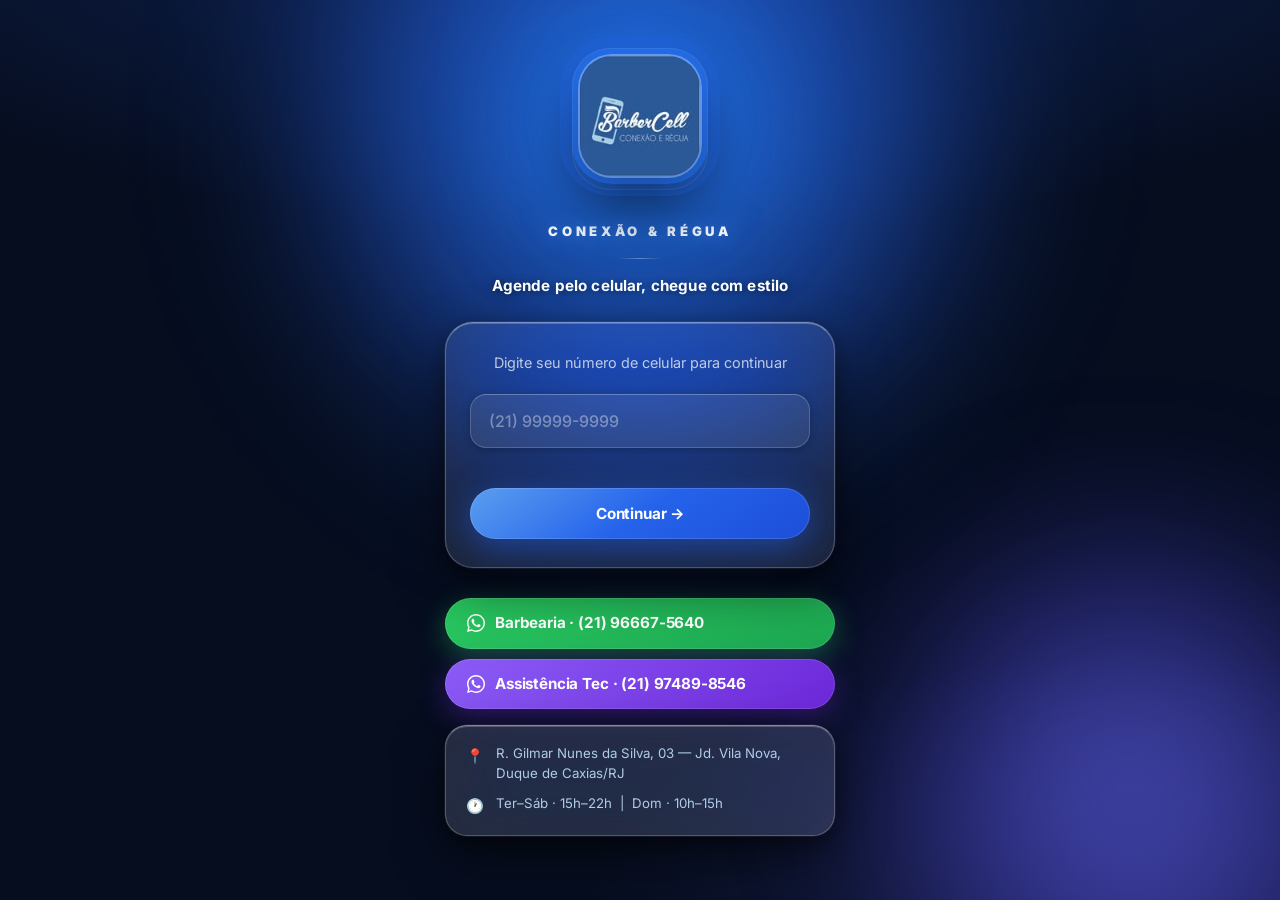
==== commit 6156e776: "Add files via upload" ====
--- a/admin.html
+++ b/admin.html
@@ -177,7 +177,7 @@
   <!-- Loading overlay -->
   <div class="loading-overlay hidden" id="loading-overlay">
     <div class="spinner"></div>
-    <p>Processando...</p>
+    <p id="loading-msg">Separando a gilete...</p>
   </div>
 
   <!-- Modal de confirmação -->
--- a/style.css
+++ b/style.css
@@ -227,9 +227,12 @@
 .nb-datetime { font-size: 0.8rem; color: var(--text-secondary); }
 
 /* ─── WHATSAPP & INFO ────────────────────────── */
+.wpp-home-wrap {
+  display: flex; flex-direction: column; gap: 10px; width: 100%; margin-top: 14px;
+}
 .btn-wpp-home {
-  display: flex; align-items: center; justify-content: center; gap: 10px;
-  width: 100%; padding: 16px 22px; margin-top: 14px;
+  display: flex; align-items: center; justify-content: flex-start; gap: 10px;
+  width: 100%; padding: 14px 22px;
   background: linear-gradient(135deg, #28c760, #1da851);
   color: #fff; border-radius: var(--radius-pill);
   font-size: 0.95rem; font-weight: 700; letter-spacing: -0.01em;
@@ -238,6 +241,11 @@
 }
 .btn-wpp-home:hover  { filter: brightness(1.08); transform: translateY(-2px); box-shadow: 0 0 0 1px rgba(255,255,255,0.12) inset, 0 12px 36px rgba(37,190,97,0.5); }
 .btn-wpp-home:active { transform: scale(0.97); }
+.btn-wpp-at {
+  background: linear-gradient(135deg, #8b5cf6, #6d28d9);
+  box-shadow: 0 0 0 1px rgba(255,255,255,0.12) inset, 0 8px 28px rgba(109,40,217,0.4);
+}
+.btn-wpp-at:hover { box-shadow: 0 0 0 1px rgba(255,255,255,0.12) inset, 0 12px 36px rgba(109,40,217,0.5); }
 
 .home-info {
   display: flex; flex-direction: column; gap: 10px; width: 100%;
@@ -620,6 +628,7 @@
   backdrop-filter: var(--blur); -webkit-backdrop-filter: var(--blur);
 }
 .admin-header-left { display: flex; align-items: center; gap: 10px; }
+.admin-header-left > div { display: flex; flex-direction: column; line-height: 1.25; }
 .admin-logo-img { width: 32px; height: 32px; border-radius: 10px; object-fit: cover; box-shadow: 0 0 16px var(--brand-glow); }
 .admin-logo { font-size: 0.95rem; font-weight: 800; color: var(--text-primary); letter-spacing: -0.015em; }
 .admin-title { font-size: 0.75rem; color: var(--text-tertiary); display: none; }
